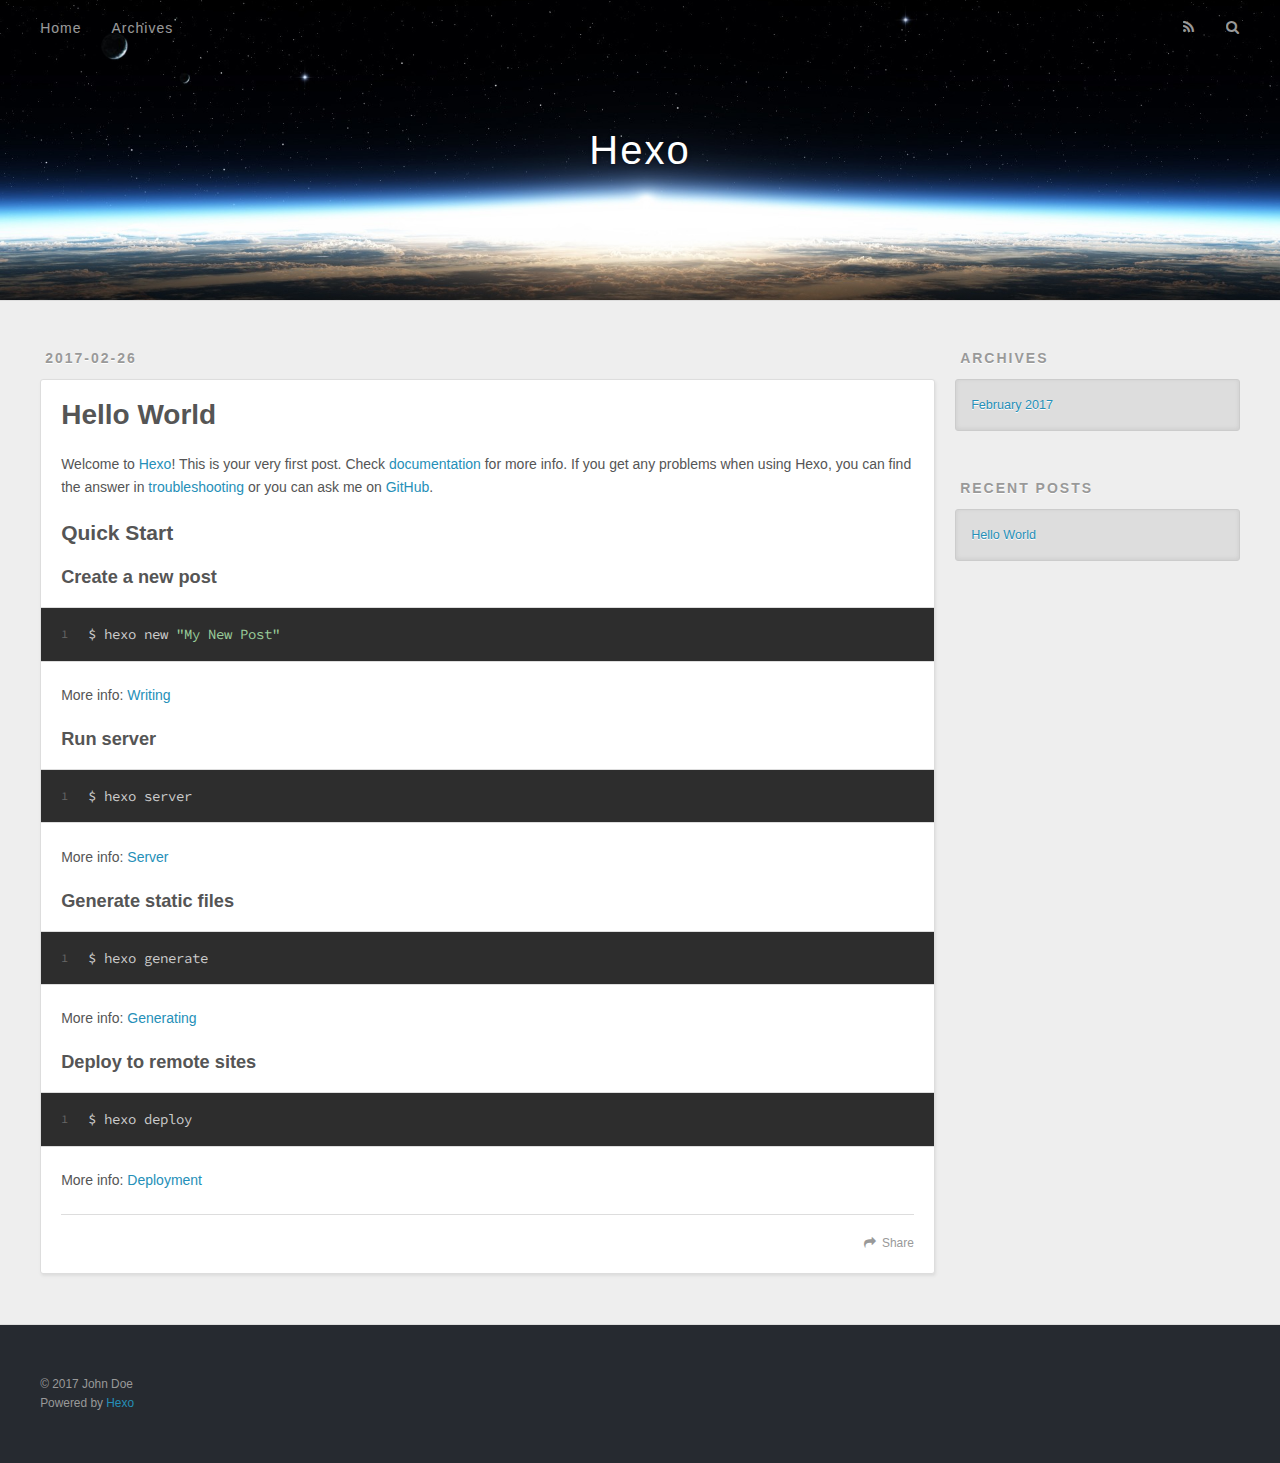
==== index.html @ 99e669b8 "Site updated: 2017-02-27 08:10:33" ====
<!DOCTYPE html>
<html>
<head>
  <meta charset="utf-8">
  
  <title>Hexo</title>
  <meta name="viewport" content="width=device-width, initial-scale=1, maximum-scale=1">
  <meta property="og:type" content="website">
<meta property="og:title" content="Hexo">
<meta property="og:url" content="http://yoursite.com/index.html">
<meta property="og:site_name" content="Hexo">
<meta name="twitter:card" content="summary">
<meta name="twitter:title" content="Hexo">
  
    <link rel="alternate" href="/atom.xml" title="Hexo" type="application/atom+xml">
  
  
    <link rel="icon" href="/favicon.png">
  
  
    <link href="//fonts.googleapis.com/css?family=Source+Code+Pro" rel="stylesheet" type="text/css">
  
  <link rel="stylesheet" href="/css/style.css">
  

</head>

<body>
  <div id="container">
    <div id="wrap">
      <header id="header">
  <div id="banner"></div>
  <div id="header-outer" class="outer">
    <div id="header-title" class="inner">
      <h1 id="logo-wrap">
        <a href="/" id="logo">Hexo</a>
      </h1>
      
    </div>
    <div id="header-inner" class="inner">
      <nav id="main-nav">
        <a id="main-nav-toggle" class="nav-icon"></a>
        
          <a class="main-nav-link" href="/">Home</a>
        
          <a class="main-nav-link" href="/archives">Archives</a>
        
      </nav>
      <nav id="sub-nav">
        
          <a id="nav-rss-link" class="nav-icon" href="/atom.xml" title="RSS Feed"></a>
        
        <a id="nav-search-btn" class="nav-icon" title="Search"></a>
      </nav>
      <div id="search-form-wrap">
        <form action="//google.com/search" method="get" accept-charset="UTF-8" class="search-form"><input type="search" name="q" results="0" class="search-form-input" placeholder="Search"><button type="submit" class="search-form-submit">&#xF002;</button><input type="hidden" name="sitesearch" value="http://yoursite.com"></form>
      </div>
    </div>
  </div>
</header>
      <div class="outer">
        <section id="main">
  
    <article id="post-hello-world" class="article article-type-post" itemscope itemprop="blogPost">
  <div class="article-meta">
    <a href="/2017/02/26/hello-world/" class="article-date">
  <time datetime="2017-02-26T02:33:19.554Z" itemprop="datePublished">2017-02-26</time>
</a>
    
  </div>
  <div class="article-inner">
    
    
      <header class="article-header">
        
  
    <h1 itemprop="name">
      <a class="article-title" href="/2017/02/26/hello-world/">Hello World</a>
    </h1>
  

      </header>
    
    <div class="article-entry" itemprop="articleBody">
      
        <p>Welcome to <a href="https://hexo.io/" target="_blank" rel="external">Hexo</a>! This is your very first post. Check <a href="https://hexo.io/docs/" target="_blank" rel="external">documentation</a> for more info. If you get any problems when using Hexo, you can find the answer in <a href="https://hexo.io/docs/troubleshooting.html" target="_blank" rel="external">troubleshooting</a> or you can ask me on <a href="https://github.com/hexojs/hexo/issues" target="_blank" rel="external">GitHub</a>.</p>
<h2 id="Quick-Start"><a href="#Quick-Start" class="headerlink" title="Quick Start"></a>Quick Start</h2><h3 id="Create-a-new-post"><a href="#Create-a-new-post" class="headerlink" title="Create a new post"></a>Create a new post</h3><figure class="highlight bash"><table><tr><td class="gutter"><pre><div class="line">1</div></pre></td><td class="code"><pre><div class="line">$ hexo new <span class="string">"My New Post"</span></div></pre></td></tr></table></figure>
<p>More info: <a href="https://hexo.io/docs/writing.html" target="_blank" rel="external">Writing</a></p>
<h3 id="Run-server"><a href="#Run-server" class="headerlink" title="Run server"></a>Run server</h3><figure class="highlight bash"><table><tr><td class="gutter"><pre><div class="line">1</div></pre></td><td class="code"><pre><div class="line">$ hexo server</div></pre></td></tr></table></figure>
<p>More info: <a href="https://hexo.io/docs/server.html" target="_blank" rel="external">Server</a></p>
<h3 id="Generate-static-files"><a href="#Generate-static-files" class="headerlink" title="Generate static files"></a>Generate static files</h3><figure class="highlight bash"><table><tr><td class="gutter"><pre><div class="line">1</div></pre></td><td class="code"><pre><div class="line">$ hexo generate</div></pre></td></tr></table></figure>
<p>More info: <a href="https://hexo.io/docs/generating.html" target="_blank" rel="external">Generating</a></p>
<h3 id="Deploy-to-remote-sites"><a href="#Deploy-to-remote-sites" class="headerlink" title="Deploy to remote sites"></a>Deploy to remote sites</h3><figure class="highlight bash"><table><tr><td class="gutter"><pre><div class="line">1</div></pre></td><td class="code"><pre><div class="line">$ hexo deploy</div></pre></td></tr></table></figure>
<p>More info: <a href="https://hexo.io/docs/deployment.html" target="_blank" rel="external">Deployment</a></p>

      
    </div>
    <footer class="article-footer">
      <a data-url="http://yoursite.com/2017/02/26/hello-world/" data-id="ciznclncv00005ctfa0x49kzr" class="article-share-link">Share</a>
      
      
    </footer>
  </div>
  
</article>


  

</section>
        
          <aside id="sidebar">
  
    

  
    

  
    
  
    
  <div class="widget-wrap">
    <h3 class="widget-title">Archives</h3>
    <div class="widget">
      <ul class="archive-list"><li class="archive-list-item"><a class="archive-list-link" href="/archives/2017/02/">February 2017</a></li></ul>
    </div>
  </div>


  
    
  <div class="widget-wrap">
    <h3 class="widget-title">Recent Posts</h3>
    <div class="widget">
      <ul>
        
          <li>
            <a href="/2017/02/26/hello-world/">Hello World</a>
          </li>
        
      </ul>
    </div>
  </div>

  
</aside>
        
      </div>
      <footer id="footer">
  
  <div class="outer">
    <div id="footer-info" class="inner">
      &copy; 2017 John Doe<br>
      Powered by <a href="http://hexo.io/" target="_blank">Hexo</a>
    </div>
  </div>
</footer>
    </div>
    <nav id="mobile-nav">
  
    <a href="/" class="mobile-nav-link">Home</a>
  
    <a href="/archives" class="mobile-nav-link">Archives</a>
  
</nav>
    

<script src="//ajax.googleapis.com/ajax/libs/jquery/2.0.3/jquery.min.js"></script>


  <link rel="stylesheet" href="/fancybox/jquery.fancybox.css">
  <script src="/fancybox/jquery.fancybox.pack.js"></script>


<script src="/js/script.js"></script>

  </div>
</body>
</html>
---- css/style.css ----
body {
  width: 100%;
}
body:before,
body:after {
  content: "";
  display: table;
}
body:after {
  clear: both;
}
html,
body,
div,
span,
applet,
object,
iframe,
h1,
h2,
h3,
h4,
h5,
h6,
p,
blockquote,
pre,
a,
abbr,
acronym,
address,
big,
cite,
code,
del,
dfn,
em,
img,
ins,
kbd,
q,
s,
samp,
small,
strike,
strong,
sub,
sup,
tt,
var,
dl,
dt,
dd,
ol,
ul,
li,
fieldset,
form,
label,
legend,
table,
caption,
tbody,
tfoot,
thead,
tr,
th,
td {
  margin: 0;
  padding: 0;
  border: 0;
  outline: 0;
  font-weight: inherit;
  font-style: inherit;
  font-family: inherit;
  font-size: 100%;
  vertical-align: baseline;
}
body {
  line-height: 1;
  color: #000;
  background: #fff;
}
ol,
ul {
  list-style: none;
}
table {
  border-collapse: separate;
  border-spacing: 0;
  vertical-align: middle;
}
caption,
th,
td {
  text-align: left;
  font-weight: normal;
  vertical-align: middle;
}
a img {
  border: none;
}
input,
button {
  margin: 0;
  padding: 0;
}
input::-moz-focus-inner,
button::-moz-focus-inner {
  border: 0;
  padding: 0;
}
@font-face {
  font-family: FontAwesome;
  font-style: normal;
  font-weight: normal;
  src: url("fonts/fontawesome-webfont.eot?v=#4.0.3");
  src: url("fonts/fontawesome-webfont.eot?#iefix&v=#4.0.3") format("embedded-opentype"), url("fonts/fontawesome-webfont.woff?v=#4.0.3") format("woff"), url("fonts/fontawesome-webfont.ttf?v=#4.0.3") format("truetype"), url("fonts/fontawesome-webfont.svg#fontawesomeregular?v=#4.0.3") format("svg");
}
html,
body,
#container {
  height: 100%;
}
body {
  background: #eee;
  font: 14px "Helvetica Neue", Helvetica, Arial, sans-serif;
  -webkit-text-size-adjust: 100%;
}
.outer {
  max-width: 1220px;
  margin: 0 auto;
  padding: 0 20px;
}
.outer:before,
.outer:after {
  content: "";
  display: table;
}
.outer:after {
  clear: both;
}
.inner {
  display: inline;
  float: left;
  width: 98.33333333333333%;
  margin: 0 0.833333333333333%;
}
.left,
.alignleft {
  float: left;
}
.right,
.alignright {
  float: right;
}
.clear {
  clear: both;
}
#container {
  position: relative;
}
.mobile-nav-on {
  overflow: hidden;
}
#wrap {
  height: 100%;
  width: 100%;
  position: absolute;
  top: 0;
  left: 0;
  -webkit-transition: 0.2s ease-out;
  -moz-transition: 0.2s ease-out;
  -ms-transition: 0.2s ease-out;
  transition: 0.2s ease-out;
  z-index: 1;
  background: #eee;
}
.mobile-nav-on #wrap {
  left: 280px;
}
@media screen and (min-width: 768px) {
  #main {
    display: inline;
    float: left;
    width: 73.33333333333333%;
    margin: 0 0.833333333333333%;
  }
}
.article-date,
.article-category-link,
.archive-year,
.widget-title {
  text-decoration: none;
  text-transform: uppercase;
  letter-spacing: 2px;
  color: #999;
  margin-bottom: 1em;
  margin-left: 5px;
  line-height: 1em;
  text-shadow: 0 1px #fff;
  font-weight: bold;
}
.article-inner,
.archive-article-inner {
  background: #fff;
  -webkit-box-shadow: 1px 2px 3px #ddd;
  box-shadow: 1px 2px 3px #ddd;
  border: 1px solid #ddd;
  border-radius: 3px;
}
.article-entry h1,
.widget h1 {
  font-size: 2em;
}
.article-entry h2,
.widget h2 {
  font-size: 1.5em;
}
.article-entry h3,
.widget h3 {
  font-size: 1.3em;
}
.article-entry h4,
.widget h4 {
  font-size: 1.2em;
}
.article-entry h5,
.widget h5 {
  font-size: 1em;
}
.article-entry h6,
.widget h6 {
  font-size: 1em;
  color: #999;
}
.article-entry hr,
.widget hr {
  border: 1px dashed #ddd;
}
.article-entry strong,
.widget strong {
  font-weight: bold;
}
.article-entry em,
.widget em,
.article-entry cite,
.widget cite {
  font-style: italic;
}
.article-entry sup,
.widget sup,
.article-entry sub,
.widget sub {
  font-size: 0.75em;
  line-height: 0;
  position: relative;
  vertical-align: baseline;
}
.article-entry sup,
.widget sup {
  top: -0.5em;
}
.article-entry sub,
.widget sub {
  bottom: -0.2em;
}
.article-entry small,
.widget small {
  font-size: 0.85em;
}
.article-entry acronym,
.widget acronym,
.article-entry abbr,
.widget abbr {
  border-bottom: 1px dotted;
}
.article-entry ul,
.widget ul,
.article-entry ol,
.widget ol,
.article-entry dl,
.widget dl {
  margin: 0 20px;
  line-height: 1.6em;
}
.article-entry ul ul,
.widget ul ul,
.article-entry ol ul,
.widget ol ul,
.article-entry ul ol,
.widget ul ol,
.article-entry ol ol,
.widget ol ol {
  margin-top: 0;
  margin-bottom: 0;
}
.article-entry ul,
.widget ul {
  list-style: disc;
}
.article-entry ol,
.widget ol {
  list-style: decimal;
}
.article-entry dt,
.widget dt {
  font-weight: bold;
}
#header {
  height: 300px;
  position: relative;
  border-bottom: 1px solid #ddd;
}
#header:before,
#header:after {
  content: "";
  position: absolute;
  left: 0;
  right: 0;
  height: 40px;
}
#header:before {
  top: 0;
  background: -webkit-linear-gradient(rgba(0,0,0,0.2), transparent);
  background: -moz-linear-gradient(rgba(0,0,0,0.2), transparent);
  background: -ms-linear-gradient(rgba(0,0,0,0.2), transparent);
  background: linear-gradient(rgba(0,0,0,0.2), transparent);
}
#header:after {
  bottom: 0;
  background: -webkit-linear-gradient(transparent, rgba(0,0,0,0.2));
  background: -moz-linear-gradient(transparent, rgba(0,0,0,0.2));
  background: -ms-linear-gradient(transparent, rgba(0,0,0,0.2));
  background: linear-gradient(transparent, rgba(0,0,0,0.2));
}
#header-outer {
  height: 100%;
  position: relative;
}
#header-inner {
  position: relative;
  overflow: hidden;
}
#banner {
  position: absolute;
  top: 0;
  left: 0;
  width: 100%;
  height: 100%;
  background: url("images/banner.jpg") center #000;
  -webkit-background-size: cover;
  -moz-background-size: cover;
  background-size: cover;
  z-index: -1;
}
#header-title {
  text-align: center;
  height: 40px;
  position: absolute;
  top: 50%;
  left: 0;
  margin-top: -20px;
}
#logo,
#subtitle {
  text-decoration: none;
  color: #fff;
  font-weight: 300;
  text-shadow: 0 1px 4px rgba(0,0,0,0.3);
}
#logo {
  font-size: 40px;
  line-height: 40px;
  letter-spacing: 2px;
}
#subtitle {
  font-size: 16px;
  line-height: 16px;
  letter-spacing: 1px;
}
#subtitle-wrap {
  margin-top: 16px;
}
#main-nav {
  float: left;
  margin-left: -15px;
}
.nav-icon,
.main-nav-link {
  float: left;
  color: #fff;
  opacity: 0.6;
  text-decoration: none;
  text-shadow: 0 1px rgba(0,0,0,0.2);
  -webkit-transition: opacity 0.2s;
  -moz-transition: opacity 0.2s;
  -ms-transition: opacity 0.2s;
  transition: opacity 0.2s;
  display: block;
  padding: 20px 15px;
}
.nav-icon:hover,
.main-nav-link:hover {
  opacity: 1;
}
.nav-icon {
  font-family: FontAwesome;
  text-align: center;
  font-size: 14px;
  width: 14px;
  height: 14px;
  padding: 20px 15px;
  position: relative;
  cursor: pointer;
}
.main-nav-link {
  font-weight: 300;
  letter-spacing: 1px;
}
@media screen and (max-width: 479px) {
  .main-nav-link {
    display: none;
  }
}
#main-nav-toggle {
  display: none;
}
#main-nav-toggle:before {
  content: "\f0c9";
}
@media screen and (max-width: 479px) {
  #main-nav-toggle {
    display: block;
  }
}
#sub-nav {
  float: right;
  margin-right: -15px;
}
#nav-rss-link:before {
  content: "\f09e";
}
#nav-search-btn:before {
  content: "\f002";
}
#search-form-wrap {
  position: absolute;
  top: 15px;
  width: 150px;
  height: 30px;
  right: -150px;
  opacity: 0;
  -webkit-transition: 0.2s ease-out;
  -moz-transition: 0.2s ease-out;
  -ms-transition: 0.2s ease-out;
  transition: 0.2s ease-out;
}
#search-form-wrap.on {
  opacity: 1;
  right: 0;
}
@media screen and (max-width: 479px) {
  #search-form-wrap {
    width: 100%;
    right: -100%;
  }
}
.search-form {
  position: absolute;
  top: 0;
  left: 0;
  right: 0;
  background: #fff;
  padding: 5px 15px;
  border-radius: 15px;
  -webkit-box-shadow: 0 0 10px rgba(0,0,0,0.3);
  box-shadow: 0 0 10px rgba(0,0,0,0.3);
}
.search-form-input {
  border: none;
  background: none;
  color: #555;
  width: 100%;
  font: 13px "Helvetica Neue", Helvetica, Arial, sans-serif;
  outline: none;
}
.search-form-input::-webkit-search-results-decoration,
.search-form-input::-webkit-search-cancel-button {
  -webkit-appearance: none;
}
.search-form-submit {
  position: absolute;
  top: 50%;
  right: 10px;
  margin-top: -7px;
  font: 13px FontAwesome;
  border: none;
  background: none;
  color: #bbb;
  cursor: pointer;
}
.search-form-submit:hover,
.search-form-submit:focus {
  color: #777;
}
.article {
  margin: 50px 0;
}
.article-inner {
  overflow: hidden;
}
.article-meta:before,
.article-meta:after {
  content: "";
  display: table;
}
.article-meta:after {
  clear: both;
}
.article-date {
  float: left;
}
.article-category {
  float: left;
  line-height: 1em;
  color: #ccc;
  text-shadow: 0 1px #fff;
  margin-left: 8px;
}
.article-category:before {
  content: "\2022";
}
.article-category-link {
  margin: 0 12px 1em;
}
.article-header {
  padding: 20px 20px 0;
}
.article-title {
  text-decoration: none;
  font-size: 2em;
  font-weight: bold;
  color: #555;
  line-height: 1.1em;
  -webkit-transition: color 0.2s;
  -moz-transition: color 0.2s;
  -ms-transition: color 0.2s;
  transition: color 0.2s;
}
a.article-title:hover {
  color: #258fb8;
}
.article-entry {
  color: #555;
  padding: 0 20px;
}
.article-entry:before,
.article-entry:after {
  content: "";
  display: table;
}
.article-entry:after {
  clear: both;
}
.article-entry p,
.article-entry table {
  line-height: 1.6em;
  margin: 1.6em 0;
}
.article-entry h1,
.article-entry h2,
.article-entry h3,
.article-entry h4,
.article-entry h5,
.article-entry h6 {
  font-weight: bold;
}
.article-entry h1,
.article-entry h2,
.article-entry h3,
.article-entry h4,
.article-entry h5,
.article-entry h6 {
  line-height: 1.1em;
  margin: 1.1em 0;
}
.article-entry a {
  color: #258fb8;
  text-decoration: none;
}
.article-entry a:hover {
  text-decoration: underline;
}
.article-entry ul,
.article-entry ol,
.article-entry dl {
  margin-top: 1.6em;
  margin-bottom: 1.6em;
}
.article-entry img,
.article-entry video {
  max-width: 100%;
  height: auto;
  display: block;
  margin: auto;
}
.article-entry iframe {
  border: none;
}
.article-entry table {
  width: 100%;
  border-collapse: collapse;
  border-spacing: 0;
}
.article-entry th {
  font-weight: bold;
  border-bottom: 3px solid #ddd;
  padding-bottom: 0.5em;
}
.article-entry td {
  border-bottom: 1px solid #ddd;
  padding: 10px 0;
}
.article-entry blockquote {
  font-family: Georgia, "Times New Roman", serif;
  font-size: 1.4em;
  margin: 1.6em 20px;
  text-align: center;
}
.article-entry blockquote footer {
  font-size: 14px;
  margin: 1.6em 0;
  font-family: "Helvetica Neue", Helvetica, Arial, sans-serif;
}
.article-entry blockquote footer cite:before {
  content: "—";
  padding: 0 0.5em;
}
.article-entry .pullquote {
  text-align: left;
  width: 45%;
  margin: 0;
}
.article-entry .pullquote.left {
  margin-left: 0.5em;
  margin-right: 1em;
}
.article-entry .pullquote.right {
  margin-right: 0.5em;
  margin-left: 1em;
}
.article-entry .caption {
  color: #999;
  display: block;
  font-size: 0.9em;
  margin-top: 0.5em;
  position: relative;
  text-align: center;
}
.article-entry .video-container {
  position: relative;
  padding-top: 56.25%;
  height: 0;
  overflow: hidden;
}
.article-entry .video-container iframe,
.article-entry .video-container object,
.article-entry .video-container embed {
  position: absolute;
  top: 0;
  left: 0;
  width: 100%;
  height: 100%;
  margin-top: 0;
}
.article-more-link a {
  display: inline-block;
  line-height: 1em;
  padding: 6px 15px;
  border-radius: 15px;
  background: #eee;
  color: #999;
  text-shadow: 0 1px #fff;
  text-decoration: none;
}
.article-more-link a:hover {
  background: #258fb8;
  color: #fff;
  text-decoration: none;
  text-shadow: 0 1px #1e7293;
}
.article-footer {
  font-size: 0.85em;
  line-height: 1.6em;
  border-top: 1px solid #ddd;
  padding-top: 1.6em;
  margin: 0 20px 20px;
}
.article-footer:before,
.article-footer:after {
  content: "";
  display: table;
}
.article-footer:after {
  clear: both;
}
.article-footer a {
  color: #999;
  text-decoration: none;
}
.article-footer a:hover {
  color: #555;
}
.article-tag-list-item {
  float: left;
  margin-right: 10px;
}
.article-tag-list-link:before {
  content: "#";
}
.article-comment-link {
  float: right;
}
.article-comment-link:before {
  content: "\f075";
  font-family: FontAwesome;
  padding-right: 8px;
}
.article-share-link {
  cursor: pointer;
  float: right;
  margin-left: 20px;
}
.article-share-link:before {
  content: "\f064";
  font-family: FontAwesome;
  padding-right: 6px;
}
#article-nav {
  position: relative;
}
#article-nav:before,
#article-nav:after {
  content: "";
  display: table;
}
#article-nav:after {
  clear: both;
}
@media screen and (min-width: 768px) {
  #article-nav {
    margin: 50px 0;
  }
  #article-nav:before {
    width: 8px;
    height: 8px;
    position: absolute;
    top: 50%;
    left: 50%;
    margin-top: -4px;
    margin-left: -4px;
    content: "";
    border-radius: 50%;
    background: #ddd;
    -webkit-box-shadow: 0 1px 2px #fff;
    box-shadow: 0 1px 2px #fff;
  }
}
.article-nav-link-wrap {
  text-decoration: none;
  text-shadow: 0 1px #fff;
  color: #999;
  -webkit-box-sizing: border-box;
  -moz-box-sizing: border-box;
  box-sizing: border-box;
  margin-top: 50px;
  text-align: center;
  display: block;
}
.article-nav-link-wrap:hover {
  color: #555;
}
@media screen and (min-width: 768px) {
  .article-nav-link-wrap {
    width: 50%;
    margin-top: 0;
  }
}
@media screen and (min-width: 768px) {
  #article-nav-newer {
    float: left;
    text-align: right;
    padding-right: 20px;
  }
}
@media screen and (min-width: 768px) {
  #article-nav-older {
    float: right;
    text-align: left;
    padding-left: 20px;
  }
}
.article-nav-caption {
  text-transform: uppercase;
  letter-spacing: 2px;
  color: #ddd;
  line-height: 1em;
  font-weight: bold;
}
#article-nav-newer .article-nav-caption {
  margin-right: -2px;
}
.article-nav-title {
  font-size: 0.85em;
  line-height: 1.6em;
  margin-top: 0.5em;
}
.article-share-box {
  position: absolute;
  display: none;
  background: #fff;
  -webkit-box-shadow: 1px 2px 10px rgba(0,0,0,0.2);
  box-shadow: 1px 2px 10px rgba(0,0,0,0.2);
  border-radius: 3px;
  margin-left: -145px;
  overflow: hidden;
  z-index: 1;
}
.article-share-box.on {
  display: block;
}
.article-share-input {
  width: 100%;
  background: none;
  -webkit-box-sizing: border-box;
  -moz-box-sizing: border-box;
  box-sizing: border-box;
  font: 14px "Helvetica Neue", Helvetica, Arial, sans-serif;
  padding: 0 15px;
  color: #555;
  outline: none;
  border: 1px solid #ddd;
  border-radius: 3px 3px 0 0;
  height: 36px;
  line-height: 36px;
}
.article-share-links {
  background: #eee;
}
.article-share-links:before,
.article-share-links:after {
  content: "";
  display: table;
}
.article-share-links:after {
  clear: both;
}
.article-share-twitter,
.article-share-facebook,
.article-share-pinterest,
.article-share-google {
  width: 50px;
  height: 36px;
  display: block;
  float: left;
  position: relative;
  color: #999;
  text-shadow: 0 1px #fff;
}
.article-share-twitter:before,
.article-share-facebook:before,
.article-share-pinterest:before,
.article-share-google:before {
  font-size: 20px;
  font-family: FontAwesome;
  width: 20px;
  height: 20px;
  position: absolute;
  top: 50%;
  left: 50%;
  margin-top: -10px;
  margin-left: -10px;
  text-align: center;
}
.article-share-twitter:hover,
.article-share-facebook:hover,
.article-share-pinterest:hover,
.article-share-google:hover {
  color: #fff;
}
.article-share-twitter:before {
  content: "\f099";
}
.article-share-twitter:hover {
  background: #00aced;
  text-shadow: 0 1px #008abe;
}
.article-share-facebook:before {
  content: "\f09a";
}
.article-share-facebook:hover {
  background: #3b5998;
  text-shadow: 0 1px #2f477a;
}
.article-share-pinterest:before {
  content: "\f0d2";
}
.article-share-pinterest:hover {
  background: #cb2027;
  text-shadow: 0 1px #a21a1f;
}
.article-share-google:before {
  content: "\f0d5";
}
.article-share-google:hover {
  background: #dd4b39;
  text-shadow: 0 1px #be3221;
}
.article-gallery {
  background: #000;
  position: relative;
}
.article-gallery-photos {
  position: relative;
  overflow: hidden;
}
.article-gallery-img {
  display: none;
  max-width: 100%;
}
.article-gallery-img:first-child {
  display: block;
}
.article-gallery-img.loaded {
  position: absolute;
  display: block;
}
.article-gallery-img img {
  display: block;
  max-width: 100%;
  margin: 0 auto;
}
#comments {
  background: #fff;
  -webkit-box-shadow: 1px 2px 3px #ddd;
  box-shadow: 1px 2px 3px #ddd;
  padding: 20px;
  border: 1px solid #ddd;
  border-radius: 3px;
  margin: 50px 0;
}
#comments a {
  color: #258fb8;
}
.archives-wrap {
  margin: 50px 0;
}
.archives:before,
.archives:after {
  content: "";
  display: table;
}
.archives:after {
  clear: both;
}
.archive-year-wrap {
  margin-bottom: 1em;
}
.archives {
  -webkit-column-gap: 10px;
  -moz-column-gap: 10px;
  column-gap: 10px;
}
@media screen and (min-width: 480px) and (max-width: 767px) {
  .archives {
    -webkit-column-count: 2;
    -moz-column-count: 2;
    column-count: 2;
  }
}
@media screen and (min-width: 768px) {
  .archives {
    -webkit-column-count: 3;
    -moz-column-count: 3;
    column-count: 3;
  }
}
.archive-article {
  -webkit-column-break-inside: avoid;
  page-break-inside: avoid;
  overflow: hidden;
  break-inside: avoid-column;
}
.archive-article-inner {
  padding: 10px;
  margin-bottom: 15px;
}
.archive-article-title {
  text-decoration: none;
  font-weight: bold;
  color: #555;
  -webkit-transition: color 0.2s;
  -moz-transition: color 0.2s;
  -ms-transition: color 0.2s;
  transition: color 0.2s;
  line-height: 1.6em;
}
.archive-article-title:hover {
  color: #258fb8;
}
.archive-article-footer {
  margin-top: 1em;
}
.archive-article-date {
  color: #999;
  text-decoration: none;
  font-size: 0.85em;
  line-height: 1em;
  margin-bottom: 0.5em;
  display: block;
}
#page-nav {
  margin: 50px auto;
  background: #fff;
  -webkit-box-shadow: 1px 2px 3px #ddd;
  box-shadow: 1px 2px 3px #ddd;
  border: 1px solid #ddd;
  border-radius: 3px;
  text-align: center;
  color: #999;
  overflow: hidden;
}
#page-nav:before,
#page-nav:after {
  content: "";
  display: table;
}
#page-nav:after {
  clear: both;
}
#page-nav a,
#page-nav span {
  padding: 10px 20px;
  line-height: 1;
  height: 2ex;
}
#page-nav a {
  color: #999;
  text-decoration: none;
}
#page-nav a:hover {
  background: #999;
  color: #fff;
}
#page-nav .prev {
  float: left;
}
#page-nav .next {
  float: right;
}
#page-nav .page-number {
  display: inline-block;
}
@media screen and (max-width: 479px) {
  #page-nav .page-number {
    display: none;
  }
}
#page-nav .current {
  color: #555;
  font-weight: bold;
}
#page-nav .space {
  color: #ddd;
}
#footer {
  background: #262a30;
  padding: 50px 0;
  border-top: 1px solid #ddd;
  color: #999;
}
#footer a {
  color: #258fb8;
  text-decoration: none;
}
#footer a:hover {
  text-decoration: underline;
}
#footer-info {
  line-height: 1.6em;
  font-size: 0.85em;
}
.article-entry pre,
.article-entry .highlight {
  background: #2d2d2d;
  margin: 0 -20px;
  padding: 15px 20px;
  border-style: solid;
  border-color: #ddd;
  border-width: 1px 0;
  overflow: auto;
  color: #ccc;
  line-height: 22.400000000000002px;
}
.article-entry .highlight .gutter pre,
.article-entry .gist .gist-file .gist-data .line-numbers {
  color: #666;
  font-size: 0.85em;
}
.article-entry pre,
.article-entry code {
  font-family: "Source Code Pro", Consolas, Monaco, Menlo, Consolas, monospace;
}
.article-entry code {
  background: #eee;
  text-shadow: 0 1px #fff;
  padding: 0 0.3em;
}
.article-entry pre code {
  background: none;
  text-shadow: none;
  padding: 0;
}
.article-entry .highlight pre {
  border: none;
  margin: 0;
  padding: 0;
}
.article-entry .highlight table {
  margin: 0;
  width: auto;
}
.article-entry .highlight td {
  border: none;
  padding: 0;
}
.article-entry .highlight figcaption {
  font-size: 0.85em;
  color: #999;
  line-height: 1em;
  margin-bottom: 1em;
}
.article-entry .highlight figcaption:before,
.article-entry .highlight figcaption:after {
  content: "";
  display: table;
}
.article-entry .highlight figcaption:after {
  clear: both;
}
.article-entry .highlight figcaption a {
  float: right;
}
.article-entry .highlight .gutter pre {
  text-align: right;
  padding-right: 20px;
}
.article-entry .highlight .line {
  height: 22.400000000000002px;
}
.article-entry .highlight .line.marked {
  background: #515151;
}
.article-entry .gist {
  margin: 0 -20px;
  border-style: solid;
  border-color: #ddd;
  border-width: 1px 0;
  background: #2d2d2d;
  padding: 15px 20px 15px 0;
}
.article-entry .gist .gist-file {
  border: none;
  font-family: "Source Code Pro", Consolas, Monaco, Menlo, Consolas, monospace;
  margin: 0;
}
.article-entry .gist .gist-file .gist-data {
  background: none;
  border: none;
}
.article-entry .gist .gist-file .gist-data .line-numbers {
  background: none;
  border: none;
  padding: 0 20px 0 0;
}
.article-entry .gist .gist-file .gist-data .line-data {
  padding: 0 !important;
}
.article-entry .gist .gist-file .highlight {
  margin: 0;
  padding: 0;
  border: none;
}
.article-entry .gist .gist-file .gist-meta {
  background: #2d2d2d;
  color: #999;
  font: 0.85em "Helvetica Neue", Helvetica, Arial, sans-serif;
  text-shadow: 0 0;
  padding: 0;
  margin-top: 1em;
  margin-left: 20px;
}
.article-entry .gist .gist-file .gist-meta a {
  color: #258fb8;
  font-weight: normal;
}
.article-entry .gist .gist-file .gist-meta a:hover {
  text-decoration: underline;
}
pre .comment,
pre .title {
  color: #999;
}
pre .variable,
pre .attribute,
pre .tag,
pre .regexp,
pre .ruby .constant,
pre .xml .tag .title,
pre .xml .pi,
pre .xml .doctype,
pre .html .doctype,
pre .css .id,
pre .css .class,
pre .css .pseudo {
  color: #f2777a;
}
pre .number,
pre .preprocessor,
pre .built_in,
pre .literal,
pre .params,
pre .constant {
  color: #f99157;
}
pre .class,
pre .ruby .class .title,
pre .css .rules .attribute {
  color: #9c9;
}
pre .string,
pre .value,
pre .inheritance,
pre .header,
pre .ruby .symbol,
pre .xml .cdata {
  color: #9c9;
}
pre .css .hexcolor {
  color: #6cc;
}
pre .function,
pre .python .decorator,
pre .python .title,
pre .ruby .function .title,
pre .ruby .title .keyword,
pre .perl .sub,
pre .javascript .title,
pre .coffeescript .title {
  color: #69c;
}
pre .keyword,
pre .javascript .function {
  color: #c9c;
}
@media screen and (max-width: 479px) {
  #mobile-nav {
    position: absolute;
    top: 0;
    left: 0;
    width: 280px;
    height: 100%;
    background: #191919;
    border-right: 1px solid #fff;
  }
}
@media screen and (max-width: 479px) {
  .mobile-nav-link {
    display: block;
    color: #999;
    text-decoration: none;
    padding: 15px 20px;
    font-weight: bold;
  }
  .mobile-nav-link:hover {
    color: #fff;
  }
}
@media screen and (min-width: 768px) {
  #sidebar {
    display: inline;
    float: left;
    width: 23.333333333333332%;
    margin: 0 0.833333333333333%;
  }
}
.widget-wrap {
  margin: 50px 0;
}
.widget {
  color: #777;
  text-shadow: 0 1px #fff;
  background: #ddd;
  -webkit-box-shadow: 0 -1px 4px #ccc inset;
  box-shadow: 0 -1px 4px #ccc inset;
  border: 1px solid #ccc;
  padding: 15px;
  border-radius: 3px;
}
.widget a {
  color: #258fb8;
  text-decoration: none;
}
.widget a:hover {
  text-decoration: underline;
}
.widget ul ul,
.widget ol ul,
.widget dl ul,
.widget ul ol,
.widget ol ol,
.widget dl ol,
.widget ul dl,
.widget ol dl,
.widget dl dl {
  margin-left: 15px;
  list-style: disc;
}
.widget {
  line-height: 1.6em;
  word-wrap: break-word;
  font-size: 0.9em;
}
.widget ul,
.widget ol {
  list-style: none;
  margin: 0;
}
.widget ul ul,
.widget ol ul,
.widget ul ol,
.widget ol ol {
  margin: 0 20px;
}
.widget ul ul,
.widget ol ul {
  list-style: disc;
}
.widget ul ol,
.widget ol ol {
  list-style: decimal;
}
.category-list-count,
.tag-list-count,
.archive-list-count {
  padding-left: 5px;
  color: #999;
  font-size: 0.85em;
}
.category-list-count:before,
.tag-list-count:before,
.archive-list-count:before {
  content: "(";
}
.category-list-count:after,
.tag-list-count:after,
.archive-list-count:after {
  content: ")";
}
.tagcloud a {
  margin-right: 5px;
  display: inline-block;
}
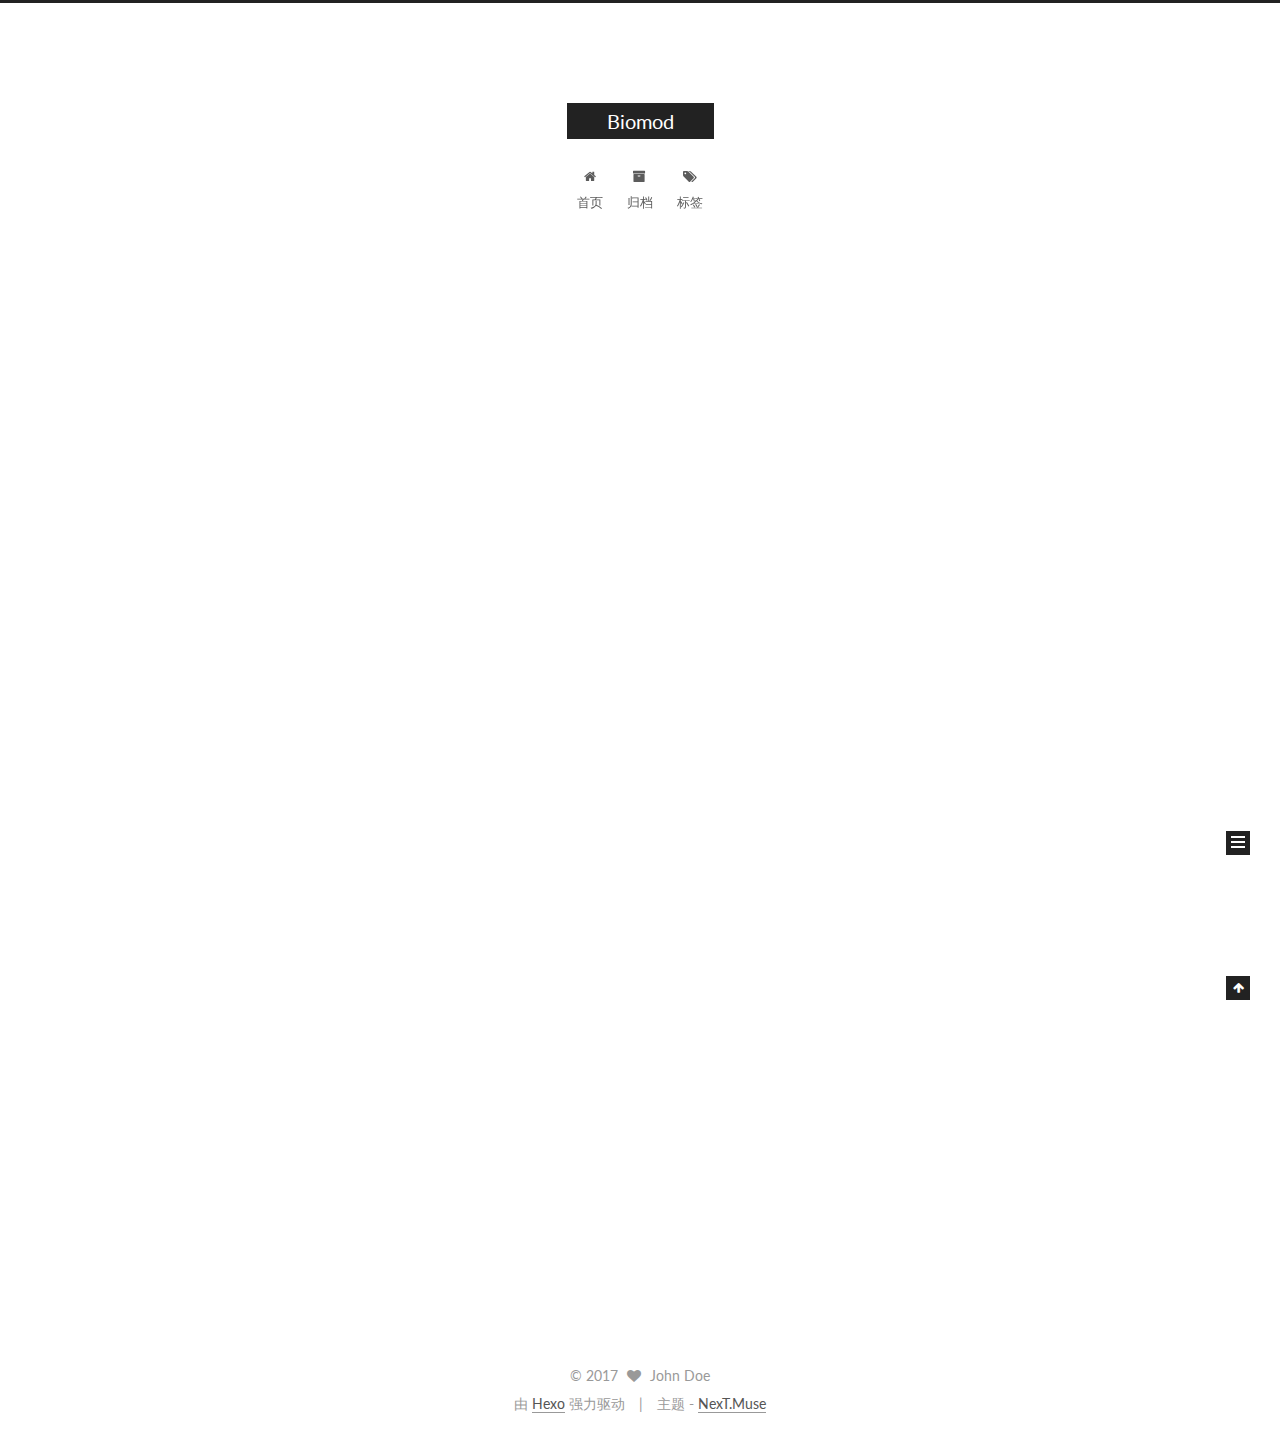
==== commit 707601d3: "Site updated: 2017-02-27 10:04:34" ====
--- a/index.html
+++ b/index.html
@@ -1,89 +1,330 @@
-<!DOCTYPE html>
-<html>
+<!doctype html>
+
+
+
+  
+
+
+<html class="theme-next muse use-motion" lang="zh-Hans">
 <head>
-  <meta charset="utf-8">
-  
-  <title>Hexo</title>
-  <meta name="viewport" content="width=device-width, initial-scale=1, maximum-scale=1">
-  <meta property="og:type" content="website">
-<meta property="og:title" content="Hexo">
+  <meta charset="UTF-8"/>
+<meta http-equiv="X-UA-Compatible" content="IE=edge" />
+<meta name="viewport" content="width=device-width, initial-scale=1, maximum-scale=1"/>
+
+
+
+<meta http-equiv="Cache-Control" content="no-transform" />
+<meta http-equiv="Cache-Control" content="no-siteapp" />
+
+
+
+
+
+
+
+
+
+
+
+
+
+
+
+  
+  
+  <link href="/lib/fancybox/source/jquery.fancybox.css?v=2.1.5" rel="stylesheet" type="text/css" />
+
+
+
+
+  
+  
+  
+  
+
+  
+    
+    
+  
+
+  
+
+  
+
+  
+
+  
+
+  
+    
+    
+    <link href="//fonts.googleapis.com/css?family=Lato:300,300italic,400,400italic,700,700italic&subset=latin,latin-ext" rel="stylesheet" type="text/css">
+  
+
+
+
+
+
+
+<link href="/lib/font-awesome/css/font-awesome.min.css?v=4.6.2" rel="stylesheet" type="text/css" />
+
+<link href="/css/main.css?v=5.1.0" rel="stylesheet" type="text/css" />
+
+
+  <meta name="keywords" content="Hexo, NexT" />
+
+
+
+
+
+
+
+
+  <link rel="shortcut icon" type="image/x-icon" href="/favicon.ico?v=5.1.0" />
+
+
+
+
+
+
+<meta property="og:type" content="website">
+<meta property="og:title" content="Biomod">
 <meta property="og:url" content="http://yoursite.com/index.html">
-<meta property="og:site_name" content="Hexo">
+<meta property="og:site_name" content="Biomod">
 <meta name="twitter:card" content="summary">
-<meta name="twitter:title" content="Hexo">
-  
-    <link rel="alternate" href="/atom.xml" title="Hexo" type="application/atom+xml">
-  
-  
-    <link rel="icon" href="/favicon.png">
-  
-  
-    <link href="//fonts.googleapis.com/css?family=Source+Code+Pro" rel="stylesheet" type="text/css">
-  
-  <link rel="stylesheet" href="/css/style.css">
-  
-
+<meta name="twitter:title" content="Biomod">
+
+
+
+<script type="text/javascript" id="hexo.configurations">
+  var NexT = window.NexT || {};
+  var CONFIG = {
+    root: '/',
+    scheme: 'Muse',
+    sidebar: {"position":"left","display":"post","offset":12,"offset_float":0,"b2t":false,"scrollpercent":false},
+    fancybox: true,
+    motion: true,
+    duoshuo: {
+      userId: '0',
+      author: '博主'
+    },
+    algolia: {
+      applicationID: '',
+      apiKey: '',
+      indexName: '',
+      hits: {"per_page":10},
+      labels: {"input_placeholder":"Search for Posts","hits_empty":"We didn't find any results for the search: ${query}","hits_stats":"${hits} results found in ${time} ms"}
+    }
+  };
+</script>
+
+
+
+  <link rel="canonical" href="http://yoursite.com/"/>
+
+
+
+
+
+  <title> Biomod </title>
 </head>
 
-<body>
-  <div id="container">
-    <div id="wrap">
-      <header id="header">
-  <div id="banner"></div>
-  <div id="header-outer" class="outer">
-    <div id="header-title" class="inner">
-      <h1 id="logo-wrap">
-        <a href="/" id="logo">Hexo</a>
-      </h1>
-      
+<body itemscope itemtype="http://schema.org/WebPage" lang="zh-Hans">
+
+  
+
+
+
+
+
+
+
+
+
+
+
+
+
+
+  
+  
+    
+  
+
+  <div class="container one-collumn sidebar-position-left 
+   page-home 
+ ">
+    <div class="headband"></div>
+
+    <header id="header" class="header" itemscope itemtype="http://schema.org/WPHeader">
+      <div class="header-inner"><div class="site-brand-wrapper">
+  <div class="site-meta ">
+    
+
+    <div class="custom-logo-site-title">
+      <a href="/"  class="brand" rel="start">
+        <span class="logo-line-before"><i></i></span>
+        <span class="site-title">Biomod</span>
+        <span class="logo-line-after"><i></i></span>
+      </a>
     </div>
-    <div id="header-inner" class="inner">
-      <nav id="main-nav">
-        <a id="main-nav-toggle" class="nav-icon"></a>
-        
-          <a class="main-nav-link" href="/">Home</a>
-        
-          <a class="main-nav-link" href="/archives">Archives</a>
-        
-      </nav>
-      <nav id="sub-nav">
-        
-          <a id="nav-rss-link" class="nav-icon" href="/atom.xml" title="RSS Feed"></a>
-        
-        <a id="nav-search-btn" class="nav-icon" title="Search"></a>
-      </nav>
-      <div id="search-form-wrap">
-        <form action="//google.com/search" method="get" accept-charset="UTF-8" class="search-form"><input type="search" name="q" results="0" class="search-form-input" placeholder="Search"><button type="submit" class="search-form-submit">&#xF002;</button><input type="hidden" name="sitesearch" value="http://yoursite.com"></form>
-      </div>
-    </div>
+      
+        <p class="site-subtitle"></p>
+      
   </div>
-</header>
-      <div class="outer">
-        <section id="main">
-  
-    <article id="post-hello-world" class="article article-type-post" itemscope itemprop="blogPost">
-  <div class="article-meta">
-    <a href="/2017/02/26/hello-world/" class="article-date">
-  <time datetime="2017-02-26T02:33:19.554Z" itemprop="datePublished">2017-02-26</time>
-</a>
-    
+
+  <div class="site-nav-toggle">
+    <button>
+      <span class="btn-bar"></span>
+      <span class="btn-bar"></span>
+      <span class="btn-bar"></span>
+    </button>
   </div>
-  <div class="article-inner">
-    
-    
-      <header class="article-header">
-        
-  
-    <h1 itemprop="name">
-      <a class="article-title" href="/2017/02/26/hello-world/">Hello World</a>
-    </h1>
-  
-
+</div>
+
+<nav class="site-nav">
+  
+
+  
+    <ul id="menu" class="menu">
+      
+        
+        <li class="menu-item menu-item-home">
+          <a href="/" rel="section">
+            
+              <i class="menu-item-icon fa fa-fw fa-home"></i> <br />
+            
+            首页
+          </a>
+        </li>
+      
+        
+        <li class="menu-item menu-item-archives">
+          <a href="/archives" rel="section">
+            
+              <i class="menu-item-icon fa fa-fw fa-archive"></i> <br />
+            
+            归档
+          </a>
+        </li>
+      
+        
+        <li class="menu-item menu-item-tags">
+          <a href="/tags" rel="section">
+            
+              <i class="menu-item-icon fa fa-fw fa-tags"></i> <br />
+            
+            标签
+          </a>
+        </li>
+      
+
+      
+    </ul>
+  
+
+  
+</nav>
+
+
+
+ </div>
+    </header>
+
+    <main id="main" class="main">
+      <div class="main-inner">
+        <div class="content-wrap">
+          <div id="content" class="content">
+            
+  <section id="posts" class="posts-expand">
+    
+      
+
+  
+
+  
+  
+  
+
+  <article class="post post-type-normal " itemscope itemtype="http://schema.org/Article">
+    <link itemprop="mainEntityOfPage" href="http://yoursite.com/2017/02/26/hello-world/">
+
+    <span hidden itemprop="author" itemscope itemtype="http://schema.org/Person">
+      <meta itemprop="name" content="John Doe">
+      <meta itemprop="description" content="">
+      <meta itemprop="image" content="/images/avatar.gif">
+    </span>
+
+    <span hidden itemprop="publisher" itemscope itemtype="http://schema.org/Organization">
+      <meta itemprop="name" content="Biomod">
+    </span>
+
+    
+      <header class="post-header">
+
+        
+        
+          <h1 class="post-title" itemprop="name headline">
+            
+            
+              
+                
+                <a class="post-title-link" href="/2017/02/26/hello-world/" itemprop="url">
+                  Hello World
+                </a>
+              
+            
+          </h1>
+        
+
+        <div class="post-meta">
+          <span class="post-time">
+            
+              <span class="post-meta-item-icon">
+                <i class="fa fa-calendar-o"></i>
+              </span>
+              
+                <span class="post-meta-item-text">发表于</span>
+              
+              <time title="创建于" itemprop="dateCreated datePublished" datetime="2017-02-26T10:33:19+08:00">
+                2017-02-26
+              </time>
+            
+
+            
+
+            
+          </span>
+
+          
+
+          
+            
+          
+
+          
+          
+
+          
+
+          
+
+          
+
+        </div>
       </header>
     
-    <div class="article-entry" itemprop="articleBody">
-      
-        <p>Welcome to <a href="https://hexo.io/" target="_blank" rel="external">Hexo</a>! This is your very first post. Check <a href="https://hexo.io/docs/" target="_blank" rel="external">documentation</a> for more info. If you get any problems when using Hexo, you can find the answer in <a href="https://hexo.io/docs/troubleshooting.html" target="_blank" rel="external">troubleshooting</a> or you can ask me on <a href="https://github.com/hexojs/hexo/issues" target="_blank" rel="external">GitHub</a>.</p>
+
+
+    <div class="post-body" itemprop="articleBody">
+
+      
+      
+
+      
+        
+          
+            <p>Welcome to <a href="https://hexo.io/" target="_blank" rel="external">Hexo</a>! This is your very first post. Check <a href="https://hexo.io/docs/" target="_blank" rel="external">documentation</a> for more info. If you get any problems when using Hexo, you can find the answer in <a href="https://hexo.io/docs/troubleshooting.html" target="_blank" rel="external">troubleshooting</a> or you can ask me on <a href="https://github.com/hexojs/hexo/issues" target="_blank" rel="external">GitHub</a>.</p>
 <h2 id="Quick-Start"><a href="#Quick-Start" class="headerlink" title="Quick Start"></a>Quick Start</h2><h3 id="Create-a-new-post"><a href="#Create-a-new-post" class="headerlink" title="Create a new post"></a>Create a new post</h3><figure class="highlight bash"><table><tr><td class="gutter"><pre><div class="line">1</div></pre></td><td class="code"><pre><div class="line">$ hexo new <span class="string">"My New Post"</span></div></pre></td></tr></table></figure>
 <p>More info: <a href="https://hexo.io/docs/writing.html" target="_blank" rel="external">Writing</a></p>
 <h3 id="Run-server"><a href="#Run-server" class="headerlink" title="Run server"></a>Run server</h3><figure class="highlight bash"><table><tr><td class="gutter"><pre><div class="line">1</div></pre></td><td class="code"><pre><div class="line">$ hexo server</div></pre></td></tr></table></figure>
@@ -93,88 +334,267 @@
 <h3 id="Deploy-to-remote-sites"><a href="#Deploy-to-remote-sites" class="headerlink" title="Deploy to remote sites"></a>Deploy to remote sites</h3><figure class="highlight bash"><table><tr><td class="gutter"><pre><div class="line">1</div></pre></td><td class="code"><pre><div class="line">$ hexo deploy</div></pre></td></tr></table></figure>
 <p>More info: <a href="https://hexo.io/docs/deployment.html" target="_blank" rel="external">Deployment</a></p>
 
+          
+        
       
     </div>
-    <footer class="article-footer">
-      <a data-url="http://yoursite.com/2017/02/26/hello-world/" data-id="ciznclncv00005ctfa0x49kzr" class="article-share-link">Share</a>
-      
+
+    <div>
+      
+    </div>
+
+    <div>
+      
+    </div>
+
+
+    <footer class="post-footer">
+      
+
+      
+
+      
+
+      
+      
+        <div class="post-eof"></div>
       
     </footer>
-  </div>
-  
-</article>
-
-
-  
-
-</section>
-        
-          <aside id="sidebar">
-  
-    
-
-  
-    
-
-  
-    
-  
-    
-  <div class="widget-wrap">
-    <h3 class="widget-title">Archives</h3>
-    <div class="widget">
-      <ul class="archive-list"><li class="archive-list-item"><a class="archive-list-link" href="/archives/2017/02/">February 2017</a></li></ul>
+  </article>
+
+
+    
+  </section>
+
+  
+
+          
+          </div>
+          
+
+
+          
+
+        </div>
+        
+          
+  
+  <div class="sidebar-toggle">
+    <div class="sidebar-toggle-line-wrap">
+      <span class="sidebar-toggle-line sidebar-toggle-line-first"></span>
+      <span class="sidebar-toggle-line sidebar-toggle-line-middle"></span>
+      <span class="sidebar-toggle-line sidebar-toggle-line-last"></span>
     </div>
   </div>
 
-
-  
-    
-  <div class="widget-wrap">
-    <h3 class="widget-title">Recent Posts</h3>
-    <div class="widget">
-      <ul>
-        
-          <li>
-            <a href="/2017/02/26/hello-world/">Hello World</a>
-          </li>
-        
-      </ul>
+  <aside id="sidebar" class="sidebar">
+    <div class="sidebar-inner">
+
+      
+
+      
+
+      <section class="site-overview sidebar-panel sidebar-panel-active">
+        <div class="site-author motion-element" itemprop="author" itemscope itemtype="http://schema.org/Person">
+          <img class="site-author-image" itemprop="image"
+               src="/images/avatar.gif"
+               alt="John Doe" />
+          <p class="site-author-name" itemprop="name">John Doe</p>
+           
+              <p class="site-description motion-element" itemprop="description"></p>
+          
+        </div>
+        <nav class="site-state motion-element">
+        
+          
+            <div class="site-state-item site-state-posts">
+              <a href="/archives">
+                <span class="site-state-item-count">1</span>
+                <span class="site-state-item-name">日志</span>
+              </a>
+            </div>
+          
+
+          
+
+          
+
+        </nav>
+
+        
+
+        <div class="links-of-author motion-element">
+          
+        </div>
+
+        
+        
+
+        
+        
+
+        
+
+
+      </section>
+
+      
+
+      
+
     </div>
+  </aside>
+
+
+        
+      </div>
+    </main>
+
+    <footer id="footer" class="footer">
+      <div class="footer-inner">
+        <div class="copyright" >
+  
+  &copy; 
+  <span itemprop="copyrightYear">2017</span>
+  <span class="with-love">
+    <i class="fa fa-heart"></i>
+  </span>
+  <span class="author" itemprop="copyrightHolder">John Doe</span>
+</div>
+
+
+<div class="powered-by">
+  由 <a class="theme-link" href="https://hexo.io">Hexo</a> 强力驱动
+</div>
+
+<div class="theme-info">
+  主题 -
+  <a class="theme-link" href="https://github.com/iissnan/hexo-theme-next">
+    NexT.Muse
+  </a>
+</div>
+
+
+        
+
+        
+      </div>
+    </footer>
+
+    
+      <div class="back-to-top">
+        <i class="fa fa-arrow-up"></i>
+        
+      </div>
+    
+    
   </div>
 
   
-</aside>
-        
-      </div>
-      <footer id="footer">
-  
-  <div class="outer">
-    <div id="footer-info" class="inner">
-      &copy; 2017 John Doe<br>
-      Powered by <a href="http://hexo.io/" target="_blank">Hexo</a>
-    </div>
-  </div>
-</footer>
-    </div>
-    <nav id="mobile-nav">
-  
-    <a href="/" class="mobile-nav-link">Home</a>
-  
-    <a href="/archives" class="mobile-nav-link">Archives</a>
-  
-</nav>
-    
-
-<script src="//ajax.googleapis.com/ajax/libs/jquery/2.0.3/jquery.min.js"></script>
-
-
-  <link rel="stylesheet" href="/fancybox/jquery.fancybox.css">
-  <script src="/fancybox/jquery.fancybox.pack.js"></script>
-
-
-<script src="/js/script.js"></script>
-
-  </div>
+
+<script type="text/javascript">
+  if (Object.prototype.toString.call(window.Promise) !== '[object Function]') {
+    window.Promise = null;
+  }
+</script>
+
+
+
+
+
+
+
+
+
+  
+
+
+
+
+  
+  <script type="text/javascript" src="/lib/jquery/index.js?v=2.1.3"></script>
+
+  
+  <script type="text/javascript" src="/lib/fastclick/lib/fastclick.min.js?v=1.0.6"></script>
+
+  
+  <script type="text/javascript" src="/lib/jquery_lazyload/jquery.lazyload.js?v=1.9.7"></script>
+
+  
+  <script type="text/javascript" src="/lib/velocity/velocity.min.js?v=1.2.1"></script>
+
+  
+  <script type="text/javascript" src="/lib/velocity/velocity.ui.min.js?v=1.2.1"></script>
+
+  
+  <script type="text/javascript" src="/lib/fancybox/source/jquery.fancybox.pack.js?v=2.1.5"></script>
+
+
+  
+
+
+  <script type="text/javascript" src="/js/src/utils.js?v=5.1.0"></script>
+
+  <script type="text/javascript" src="/js/src/motion.js?v=5.1.0"></script>
+
+
+
+  
+  
+
+  
+
+  
+
+
+  <script type="text/javascript" src="/js/src/bootstrap.js?v=5.1.0"></script>
+
+
+
+  
+
+
+
+  
+
+
+
+
+	
+
+
+
+
+
+  
+
+
+
+
+
+  
+
+
+
+
+
+  
+
+
+
+  
+  
+
+  
+
+  
+
+  
+
+  
+
+
+  
+
 </body>
-</html>+</html>
--- a/css/main.css
+++ b/css/main.css
@@ -0,0 +1,2548 @@
+/* normalize.css v3.0.2 | MIT License | git.io/normalize */
+html {
+  font-family: sans-serif; /* 1 */
+  -ms-text-size-adjust: 100%; /* 2 */
+  -webkit-text-size-adjust: 100%; /* 2 */
+}
+body {
+  margin: 0;
+}
+article,
+aside,
+details,
+figcaption,
+figure,
+footer,
+header,
+hgroup,
+main,
+menu,
+nav,
+section,
+summary {
+  display: block;
+}
+audio,
+canvas,
+progress,
+video {
+  display: inline-block; /* 1 */
+  vertical-align: baseline; /* 2 */
+}
+audio:not([controls]) {
+  display: none;
+  height: 0;
+}
+[hidden],
+template {
+  display: none;
+}
+a {
+  background-color: transparent;
+}
+a:active,
+a:hover {
+  outline: 0;
+}
+abbr[title] {
+  border-bottom: 1px dotted;
+}
+b,
+strong {
+  font-weight: bold;
+}
+dfn {
+  font-style: italic;
+}
+h1 {
+  font-size: 2em;
+  margin: 0.67em 0;
+}
+mark {
+  background: #ff0;
+  color: #000;
+}
+small {
+  font-size: 80%;
+}
+sub,
+sup {
+  font-size: 75%;
+  line-height: 0;
+  position: relative;
+  vertical-align: baseline;
+}
+sup {
+  top: -0.5em;
+}
+sub {
+  bottom: -0.25em;
+}
+img {
+  border: 0;
+}
+svg:not(:root) {
+  overflow: hidden;
+}
+figure {
+  margin: 1em 40px;
+}
+hr {
+  -moz-box-sizing: content-box;
+  box-sizing: content-box;
+  height: 0;
+}
+pre {
+  overflow: auto;
+}
+code,
+kbd,
+pre,
+samp {
+  font-family: monospace, monospace;
+  font-size: 1em;
+}
+button,
+input,
+optgroup,
+select,
+textarea {
+  color: inherit; /* 1 */
+  font: inherit; /* 2 */
+  margin: 0; /* 3 */
+}
+button {
+  overflow: visible;
+}
+button,
+select {
+  text-transform: none;
+}
+button,
+html input[type="button"],
+input[type="reset"],
+input[type="submit"] {
+  -webkit-appearance: button; /* 2 */
+  cursor: pointer; /* 3 */
+}
+button[disabled],
+html input[disabled] {
+  cursor: default;
+}
+button::-moz-focus-inner,
+input::-moz-focus-inner {
+  border: 0;
+  padding: 0;
+}
+input {
+  line-height: normal;
+}
+input[type="checkbox"],
+input[type="radio"] {
+  box-sizing: border-box; /* 1 */
+  padding: 0; /* 2 */
+}
+input[type="number"]::-webkit-inner-spin-button,
+input[type="number"]::-webkit-outer-spin-button {
+  height: auto;
+}
+input[type="search"] {
+  -webkit-appearance: textfield; /* 1 */
+  -moz-box-sizing: content-box;
+  -webkit-box-sizing: content-box; /* 2 */
+  box-sizing: content-box;
+}
+input[type="search"]::-webkit-search-cancel-button,
+input[type="search"]::-webkit-search-decoration {
+  -webkit-appearance: none;
+}
+fieldset {
+  border: 1px solid #c0c0c0;
+  margin: 0 2px;
+  padding: 0.35em 0.625em 0.75em;
+}
+legend {
+  border: 0; /* 1 */
+  padding: 0; /* 2 */
+}
+textarea {
+  overflow: auto;
+}
+optgroup {
+  font-weight: bold;
+}
+table {
+  border-collapse: collapse;
+  border-spacing: 0;
+}
+td,
+th {
+  padding: 0;
+}
+::selection {
+  background: #262a30;
+  color: #fff;
+}
+body {
+  position: relative;
+  font-family: 'Lato', "PingFang SC", "Microsoft YaHei", sans-serif;
+  font-size: 14px;
+  line-height: 2;
+  color: #555;
+  background: #fff;
+}
+@media (max-width: 767px) {
+  body {
+    padding-right: 0 !important;
+  }
+}
+@media (min-width: 768px) and (max-width: 991px) {
+  body {
+    padding-right: 0 !important;
+  }
+}
+@media (min-width: 1600px) {
+  body {
+    font-size: 16px;
+  }
+}
+h1,
+h2,
+h3,
+h4,
+h5,
+h6 {
+  margin: 0;
+  padding: 0;
+  font-weight: bold;
+  line-height: 1.5;
+  font-family: 'Lato', "PingFang SC", "Microsoft YaHei", sans-serif;
+}
+h2,
+h3,
+h4,
+h5,
+h6 {
+  margin: 20px 0 15px;
+}
+h1 {
+  font-size: 22px;
+}
+@media (max-width: 767px) {
+  h1 {
+    font-size: 18px;
+  }
+}
+h2 {
+  font-size: 20px;
+}
+@media (max-width: 767px) {
+  h2 {
+    font-size: 16px;
+  }
+}
+h3 {
+  font-size: 18px;
+}
+@media (max-width: 767px) {
+  h3 {
+    font-size: 14px;
+  }
+}
+h4 {
+  font-size: 16px;
+}
+@media (max-width: 767px) {
+  h4 {
+    font-size: 12px;
+  }
+}
+h5 {
+  font-size: 14px;
+}
+@media (max-width: 767px) {
+  h5 {
+    font-size: 10px;
+  }
+}
+h6 {
+  font-size: 12px;
+}
+@media (max-width: 767px) {
+  h6 {
+    font-size: 8px;
+  }
+}
+p {
+  margin: 0 0 25px 0;
+}
+a {
+  color: #555;
+  text-decoration: none;
+  border-bottom: 1px solid #999;
+  word-wrap: break-word;
+}
+a:hover {
+  color: #222;
+  border-bottom-color: #222;
+}
+ul {
+  list-style: none;
+}
+blockquote {
+  margin: 0;
+  padding: 0;
+}
+img {
+  display: block;
+  margin: auto;
+  max-width: 100%;
+  height: auto;
+}
+hr {
+  margin: 40px 0;
+  height: 3px;
+  border: none;
+  background-color: #ddd;
+  background-image: repeating-linear-gradient(-45deg, #fff, #fff 4px, transparent 4px, transparent 8px);
+}
+blockquote {
+  padding: 0 15px;
+  color: #666;
+  border-left: 4px solid #ddd;
+}
+blockquote cite::before {
+  content: "-";
+  padding: 0 5px;
+}
+dt {
+  font-weight: 700;
+}
+dd {
+  margin: 0;
+  padding: 0;
+}
+.text-left {
+  text-align: left;
+}
+.text-center {
+  text-align: center;
+}
+.text-right {
+  text-align: right;
+}
+.text-justify {
+  text-align: justify;
+}
+.text-nowrap {
+  white-space: nowrap;
+}
+.text-lowercase {
+  text-transform: lowercase;
+}
+.text-uppercase {
+  text-transform: uppercase;
+}
+.text-capitalize {
+  text-transform: capitalize;
+}
+.center-block {
+  display: block;
+  margin-left: auto;
+  margin-right: auto;
+}
+.clearfix:before,
+.clearfix:after {
+  content: " ";
+  display: table;
+}
+.clearfix:after {
+  clear: both;
+}
+.pullquote {
+  width: 45%;
+}
+.pullquote.left {
+  float: left;
+  margin-left: 5px;
+  margin-right: 10px;
+}
+.pullquote.right {
+  float: right;
+  margin-left: 10px;
+  margin-right: 5px;
+}
+.affix.affix.affix {
+  position: fixed;
+}
+.translation {
+  margin-top: -20px;
+  font-size: 14px;
+  color: #999;
+}
+.scrollbar-measure {
+  width: 100px;
+  height: 100px;
+  overflow: scroll;
+  position: absolute;
+  top: -9999px;
+}
+.use-motion .motion-element {
+  opacity: 0;
+}
+table {
+  margin: 20px 0;
+  width: 100%;
+  border-collapse: collapse;
+  border-spacing: 0;
+  border: 1px solid #ddd;
+  font-size: 14px;
+  table-layout: fixed;
+  word-wrap: break-all;
+}
+table>tbody>tr:nth-of-type(odd) {
+  background-color: #f9f9f9;
+}
+table>tbody>tr:hover {
+  background-color: #f5f5f5;
+}
+caption,
+th,
+td {
+  padding: 8px;
+  text-align: left;
+  vertical-align: middle;
+  font-weight: normal;
+}
+th,
+td {
+  border-bottom: 3px solid #ddd;
+  border-right: 1px solid #eee;
+}
+th {
+  padding-bottom: 10px;
+  font-weight: 700;
+}
+td {
+  border-bottom-width: 1px;
+}
+html,
+body {
+  height: 100%;
+}
+.container {
+  position: relative;
+  min-height: 100%;
+}
+.header-inner {
+  margin: 0 auto;
+  padding: 100px 0 70px;
+  width: 700px;
+}
+@media (min-width: 1600px) {
+  .container .header-inner {
+    width: 900px;
+  }
+}
+.main {
+  padding-bottom: 150px;
+}
+.main-inner {
+  margin: 0 auto;
+  width: 700px;
+}
+@media (min-width: 1600px) {
+  .container .main-inner {
+    width: 900px;
+  }
+}
+.footer {
+  position: absolute;
+  left: 0;
+  bottom: 0;
+  width: 100%;
+  min-height: 50px;
+}
+.footer-inner {
+  box-sizing: border-box;
+  margin: 20px auto;
+  width: 700px;
+}
+@media (min-width: 1600px) {
+  .container .footer-inner {
+    width: 900px;
+  }
+}
+pre,
+.highlight {
+  overflow: auto;
+  margin: 20px 0;
+  padding: 0;
+  font-size: 13px;
+  color: #4d4d4c;
+  background: #f7f7f7;
+  line-height: 1.6;
+}
+pre,
+code {
+  font-family: consolas, Menlo, "PingFang SC", "Microsoft YaHei", monospace;
+}
+code {
+  padding: 2px 4px;
+  word-wrap: break-word;
+  color: #4d4d4c;
+  background: #f7f7f7;
+  border-radius: 3px;
+  font-size: 13px;
+}
+pre code {
+  padding: 0;
+  color: #4d4d4c;
+  background: none;
+  text-shadow: none;
+}
+.highlight {
+  border-radius: 1px;
+}
+.highlight pre {
+  border: none;
+  margin: 0;
+  padding: 10px 0;
+}
+.highlight table {
+  margin: 0;
+  width: auto;
+  border: none;
+}
+.highlight td {
+  border: none;
+  padding: 0;
+}
+.highlight figcaption {
+  font-size: 1em;
+  color: #4d4d4c;
+  line-height: 1em;
+  margin-bottom: 1em;
+}
+.highlight figcaption:before,
+.highlight figcaption:after {
+  content: " ";
+  display: table;
+}
+.highlight figcaption:after {
+  clear: both;
+}
+.highlight figcaption a {
+  float: right;
+  color: #4d4d4c;
+}
+.highlight figcaption a:hover {
+  border-bottom-color: #4d4d4c;
+}
+.highlight .gutter pre {
+  padding-left: 10px;
+  padding-right: 10px;
+  color: #869194;
+  text-align: right;
+  background-color: #eff2f3;
+}
+.highlight .code pre {
+  padding-left: 10px;
+  padding-right: 10px;
+  background-color: #f7f7f7;
+}
+.highlight .line {
+  height: 20px;
+}
+.gutter {
+  -webkit-user-select: none;
+  -moz-user-select: none;
+  -ms-user-select: none;
+  user-select: none;
+}
+.gist table {
+  width: auto;
+}
+.gist table td {
+  border: none;
+}
+pre .deletion {
+  background: #fdd;
+}
+pre .addition {
+  background: #dfd;
+}
+pre .meta {
+  color: #8959a8;
+}
+pre .comment {
+  color: #8e908c;
+}
+pre .variable,
+pre .attribute,
+pre .tag,
+pre .regexp,
+pre .ruby .constant,
+pre .xml .tag .title,
+pre .xml .pi,
+pre .xml .doctype,
+pre .html .doctype,
+pre .css .id,
+pre .css .class,
+pre .css .pseudo {
+  color: #c82829;
+}
+pre .number,
+pre .preprocessor,
+pre .built_in,
+pre .literal,
+pre .params,
+pre .constant,
+pre .command {
+  color: #f5871f;
+}
+pre .ruby .class .title,
+pre .css .rules .attribute,
+pre .string,
+pre .value,
+pre .inheritance,
+pre .header,
+pre .ruby .symbol,
+pre .xml .cdata,
+pre .special,
+pre .number,
+pre .formula {
+  color: #718c00;
+}
+pre .title,
+pre .css .hexcolor {
+  color: #3e999f;
+}
+pre .function,
+pre .python .decorator,
+pre .python .title,
+pre .ruby .function .title,
+pre .ruby .title .keyword,
+pre .perl .sub,
+pre .javascript .title,
+pre .coffeescript .title {
+  color: #4271ae;
+}
+pre .keyword,
+pre .javascript .function {
+  color: #8959a8;
+}
+.full-image.full-image.full-image {
+  border: none;
+  max-width: 100%;
+  width: auto;
+  margin: 20px auto;
+}
+@media (min-width: 992px) {
+  .full-image.full-image.full-image {
+    max-width: none;
+    width: 110%;
+    margin: 25px -5%;
+  }
+}
+.blockquote-center,
+.page-home .post-type-quote blockquote,
+.page-post-detail .post-type-quote blockquote {
+  position: relative;
+  margin: 40px 0;
+  padding: 0;
+  border-left: none;
+  text-align: center;
+}
+.blockquote-center::before,
+.page-home .post-type-quote blockquote::before,
+.page-post-detail .post-type-quote blockquote::before,
+.blockquote-center::after,
+.page-home .post-type-quote blockquote::after,
+.page-post-detail .post-type-quote blockquote::after {
+  position: absolute;
+  content: ' ';
+  display: block;
+  width: 100%;
+  height: 24px;
+  opacity: 0.2;
+  background-repeat: no-repeat;
+  background-position: 0 -6px;
+  background-size: 22px 22px;
+}
+.blockquote-center::before,
+.page-home .post-type-quote blockquote::before,
+.page-post-detail .post-type-quote blockquote::before {
+  top: -20px;
+  background-image: url("../images/quote-l.svg");
+  border-top: 1px solid #ccc;
+}
+.blockquote-center::after,
+.page-home .post-type-quote blockquote::after,
+.page-post-detail .post-type-quote blockquote::after {
+  bottom: -20px;
+  background-image: url("../images/quote-r.svg");
+  border-bottom: 1px solid #ccc;
+  background-position: 100% 8px;
+}
+.blockquote-center p,
+.page-home .post-type-quote blockquote p,
+.page-post-detail .post-type-quote blockquote p,
+.blockquote-center div,
+.page-home .post-type-quote blockquote div,
+.page-post-detail .post-type-quote blockquote div {
+  text-align: center;
+}
+.post .post-body .group-picture img {
+  box-sizing: border-box;
+  padding: 0 3px;
+  border: none;
+}
+.post .group-picture-row {
+  overflow: hidden;
+  margin-top: 6px;
+}
+.post .group-picture-row:first-child {
+  margin-top: 0;
+}
+.post .group-picture-column {
+  float: left;
+}
+.page-post-detail .post-body .group-picture-column {
+  float: none;
+  margin-top: 10px;
+  width: auto !important;
+}
+.page-post-detail .post-body .group-picture-column img {
+  margin: 0 auto;
+}
+.page-archive .group-picture-container {
+  overflow: hidden;
+}
+.page-archive .group-picture-row {
+  float: left;
+}
+.page-archive .group-picture-row:first-child {
+  margin-top: 6px;
+}
+.page-archive .group-picture-column {
+  max-width: 150px;
+  max-height: 150px;
+}
+.note {
+  padding: 20px;
+  margin: 20px 0;
+  border: 1px solid #eee;
+  border-left-width: 5px;
+  border-radius: 3px;
+}
+.note h2,
+.note h3,
+.note h4,
+.note h5,
+.note h6 {
+  margin-top: 0;
+  margin-bottom: 5px;
+}
+.note p:last-child {
+  margin-bottom: 0;
+}
+.note code {
+  border-radius: 3px;
+}
+.note+.note {
+  margin-top: -5px;
+}
+.default {
+  border-left-color: #777;
+}
+.default h2,
+.default h3,
+.default h4,
+.default h5,
+.default h6 {
+  color: #777;
+}
+.primary {
+  border-left-color: #428bca;
+}
+.primary h2,
+.primary h3,
+.primary h4,
+.primary h5,
+.primary h6 {
+  color: #428bca;
+}
+.success {
+  border-left-color: #5cb85c;
+}
+.success h2,
+.success h3,
+.success h4,
+.success h5,
+.success h6 {
+  color: #5cb85c;
+}
+.danger {
+  border-left-color: #d9534f;
+}
+.danger h2,
+.danger h3,
+.danger h4,
+.danger h5,
+.danger h6 {
+  color: #d9534f;
+}
+.warning {
+  border-left-color: #f0ad4e;
+}
+.warning h2,
+.warning h3,
+.warning h4,
+.warning h5,
+.warning h6 {
+  color: #f0ad4e;
+}
+.info {
+  border-left-color: #5bc0de;
+}
+.info h2,
+.info h3,
+.info h4,
+.info h5,
+.info h6 {
+  color: #5bc0de;
+}
+.exturl {
+  background-color: transparent;
+  cursor: pointer;
+  border-bottom: 1px solid #999;
+}
+.exturl .fa {
+  font-size: 14px;
+}
+.exturl:active,
+.exturl:hover {
+  outline: 0;
+  color: #222;
+  border-bottom-color: #222;
+}
+.btn {
+  display: inline-block;
+  padding: 0 20px;
+  font-size: 14px;
+  color: #fff;
+  background: #222;
+  border: 2px solid #222;
+  text-decoration: none;
+  border-radius: 0;
+  transition-property: background-color;
+  transition-duration: 0.2s;
+  transition-timing-function: ease-in-out;
+  transition-delay: 0s;
+}
+.btn:hover,
+.post-button .btn:hover {
+  border-color: #222;
+  color: #222;
+  background: #fff;
+}
+.btn-bar {
+  display: block;
+  width: 22px;
+  height: 2px;
+  background: #555;
+  border-radius: 1px;
+}
+.btn-bar+.btn-bar {
+  margin-top: 4px;
+}
+.pagination {
+  margin: 120px 0 40px;
+  text-align: center;
+  border-top: 1px solid #eee;
+}
+.page-number-basic,
+.pagination .prev,
+.pagination .next,
+.pagination .page-number,
+.pagination .space {
+  display: inline-block;
+  position: relative;
+  top: -1px;
+  margin: 0 10px;
+  padding: 0 10px;
+  line-height: 30px;
+}
+@media (max-width: 767px) {
+  .page-number-basic,
+  .pagination .prev,
+  .pagination .next,
+  .pagination .page-number,
+  .pagination .space {
+    margin: 0 5px;
+  }
+}
+.pagination .prev,
+.pagination .next,
+.pagination .page-number {
+  border-bottom: 0;
+  border-top: 1px solid #eee;
+  transition-property: border-color;
+  transition-duration: 0.2s;
+  transition-timing-function: ease-in-out;
+  transition-delay: 0s;
+}
+.pagination .prev:hover,
+.pagination .next:hover,
+.pagination .page-number:hover {
+  border-top-color: #222;
+}
+.pagination .space {
+  padding: 0;
+  margin: 0;
+}
+.pagination .prev {
+  margin-left: 0;
+}
+.pagination .next {
+  margin-right: 0;
+}
+.pagination .page-number.current {
+  color: #fff;
+  background: #ccc;
+  border-top-color: #ccc;
+}
+@media (max-width: 767px) {
+  .pagination {
+    border-top: none;
+  }
+  .pagination .prev,
+  .pagination .next,
+  .pagination .page-number {
+    margin-bottom: 10px;
+    border-top: 0;
+    border-bottom: 1px solid #eee;
+  }
+  .pagination .prev:hover,
+  .pagination .next:hover,
+  .pagination .page-number:hover {
+    border-bottom-color: #222;
+  }
+}
+.comments {
+  margin: 60px 20px 0;
+}
+.tag-cloud {
+  text-align: center;
+}
+.tag-cloud a {
+  display: inline-block;
+  margin: 10px;
+}
+.back-to-top {
+  box-sizing: border-box;
+  position: fixed;
+  bottom: -100px;
+  right: 30px;
+  z-index: 1050;
+  padding: 0 6px;
+  width: 24px;
+  background: #222;
+  font-size: 12px;
+  opacity: 1;
+  color: #fff;
+  cursor: pointer;
+  text-align: center;
+  -webkit-transform: translateZ(0);
+  transition-property: bottom;
+  transition-duration: 0.2s;
+  transition-timing-function: ease-in-out;
+  transition-delay: 0s;
+}
+@media (max-width: 767px) {
+  .back-to-top {
+    display: none;
+  }
+}
+@media (min-width: 768px) and (max-width: 991px) {
+  .back-to-top {
+    display: none;
+  }
+}
+.back-to-top.back-to-top-on {
+  bottom: 19px;
+}
+.header {
+  background: #fff;
+}
+.header-inner {
+  position: relative;
+}
+.headband {
+  height: 3px;
+  background: #222;
+}
+.site-meta {
+  margin: 0;
+  text-align: center;
+}
+@media (max-width: 767px) {
+  .site-meta {
+    text-align: center;
+  }
+}
+.brand {
+  position: relative;
+  display: inline-block;
+  padding: 0 40px;
+  color: #fff;
+  background: #222;
+  border-bottom: none;
+}
+.brand:hover {
+  color: #fff;
+}
+.logo {
+  display: inline-block;
+  margin-right: 5px;
+  line-height: 36px;
+  vertical-align: top;
+}
+.site-title {
+  display: inline-block;
+  vertical-align: top;
+  line-height: 36px;
+  font-size: 20px;
+  font-weight: normal;
+  font-family: 'Lato', "PingFang SC", "Microsoft YaHei", sans-serif;
+}
+.site-subtitle {
+  margin-top: 10px;
+  font-size: 13px;
+  color: #999;
+}
+.use-motion .brand {
+  opacity: 0;
+}
+.use-motion .logo,
+.use-motion .site-title,
+.use-motion .site-subtitle {
+  opacity: 0;
+  position: relative;
+  top: -10px;
+}
+.site-nav-toggle {
+  display: none;
+  position: absolute;
+  top: 10px;
+  left: 10px;
+}
+@media (max-width: 767px) {
+  .site-nav-toggle {
+    display: block;
+  }
+}
+.site-nav-toggle button {
+  margin-top: 2px;
+  padding: 9px 10px;
+  background: transparent;
+  border: none;
+}
+@media (max-width: 767px) {
+  .site-nav {
+    display: none;
+    margin: 0 -10px;
+    padding: 0 10px;
+    clear: both;
+    border-top: 1px solid #ddd;
+  }
+}
+@media (min-width: 768px) and (max-width: 991px) {
+  .site-nav {
+    display: block !important;
+  }
+}
+@media (min-width: 992px) {
+  .site-nav {
+    display: block !important;
+  }
+}
+.menu {
+  margin-top: 20px;
+  padding-left: 0;
+  text-align: center;
+}
+.menu .menu-item {
+  display: inline-block;
+  margin: 0 10px;
+}
+@media screen and (max-width: 767px) {
+  .menu .menu-item {
+    margin-top: 10px;
+  }
+}
+.menu .menu-item a {
+  display: block;
+  font-size: 13px;
+  line-height: inherit;
+  border-bottom: 1px solid transparent;
+  transition-property: border-color;
+  transition-duration: 0.2s;
+  transition-timing-function: ease-in-out;
+  transition-delay: 0s;
+}
+.menu .menu-item a:hover {
+  border-bottom-color: #222;
+}
+.menu .menu-item .fa {
+  margin-right: 5px;
+}
+.use-motion .menu-item {
+  opacity: 0;
+}
+.post-body {
+  font-family: 'Lato', "PingFang SC", "Microsoft YaHei", sans-serif;
+}
+@media (max-width: 767px) {
+  .post-body {
+    word-break: break-word;
+  }
+}
+.post-body .fancybox img {
+  display: block !important;
+  margin: 0 auto;
+  cursor: pointer;
+  cursor: zoom-in;
+  cursor: -webkit-zoom-in;
+}
+.post-body .image-caption,
+.post-body .figure .caption {
+  margin: 10px auto 15px;
+  text-align: center;
+  font-size: 14px;
+  color: #999;
+  font-weight: bold;
+  line-height: 1;
+}
+.post-sticky-flag {
+  display: inline-block;
+  font-size: 16px;
+  -ms-transform: rotate(30deg);
+  -webkit-transform: rotate(30deg);
+  -moz-transform: rotate(30deg);
+  -ms-transform: rotate(30deg);
+  -o-transform: rotate(30deg);
+  transform: rotate(30deg);
+}
+.posts-expand {
+  padding-top: 40px;
+}
+@media (max-width: 767px) {
+  .posts-expand {
+    margin: 0 20px;
+  }
+  .post-body pre,
+  .post-body .highlight {
+    padding: 10px;
+  }
+  .post-body pre .gutter pre,
+  .post-body .highlight .gutter pre {
+    padding-right: 10px;
+  }
+}
+@media (min-width: 992px) {
+  .posts-expand .post-body {
+    text-align: justify;
+  }
+}
+.posts-expand .post-body h2,
+.posts-expand .post-body h3,
+.posts-expand .post-body h4,
+.posts-expand .post-body h5,
+.posts-expand .post-body h6 {
+  padding-top: 10px;
+}
+.posts-expand .post-body h2 .header-anchor,
+.posts-expand .post-body h3 .header-anchor,
+.posts-expand .post-body h4 .header-anchor,
+.posts-expand .post-body h5 .header-anchor,
+.posts-expand .post-body h6 .header-anchor {
+  float: right;
+  margin-left: 10px;
+  color: #ccc;
+  border-bottom-style: none;
+  visibility: hidden;
+}
+.posts-expand .post-body h2 .header-anchor:hover,
+.posts-expand .post-body h3 .header-anchor:hover,
+.posts-expand .post-body h4 .header-anchor:hover,
+.posts-expand .post-body h5 .header-anchor:hover,
+.posts-expand .post-body h6 .header-anchor:hover {
+  color: inherit;
+}
+.posts-expand .post-body h2:hover .header-anchor,
+.posts-expand .post-body h3:hover .header-anchor,
+.posts-expand .post-body h4:hover .header-anchor,
+.posts-expand .post-body h5:hover .header-anchor,
+.posts-expand .post-body h6:hover .header-anchor {
+  visibility: visible;
+}
+.posts-expand .post-body ul li {
+  list-style: circle;
+}
+.posts-expand .post-body img {
+  box-sizing: border-box;
+  margin: auto;
+  padding: 3px;
+  border: 1px solid #ddd;
+}
+.posts-expand .fancybox img {
+  margin: 0 auto;
+}
+@media (max-width: 767px) {
+  .posts-collapse {
+    margin: 0 20px;
+  }
+  .posts-collapse .post-title,
+  .posts-collapse .post-meta {
+    display: block;
+    width: auto;
+    text-align: left;
+  }
+}
+.posts-collapse {
+  position: relative;
+  z-index: 1010;
+  margin-left: 55px;
+}
+.posts-collapse::after {
+  content: " ";
+  position: absolute;
+  top: 20px;
+  left: 0;
+  margin-left: -2px;
+  width: 4px;
+  height: 100%;
+  background: #f5f5f5;
+  z-index: -1;
+}
+@media (max-width: 767px) {
+  .posts-collapse {
+    margin: 0 20px;
+  }
+}
+.posts-collapse .collection-title {
+  position: relative;
+  margin: 60px 0;
+}
+.posts-collapse .collection-title h2 {
+  margin-left: 20px;
+}
+.posts-collapse .collection-title small {
+  color: #bbb;
+}
+.posts-collapse .collection-title::before {
+  content: " ";
+  position: absolute;
+  left: 0;
+  top: 50%;
+  margin-left: -4px;
+  margin-top: -4px;
+  width: 8px;
+  height: 8px;
+  background: #bbb;
+  border-radius: 50%;
+}
+.posts-collapse .post {
+  margin: 30px 0;
+}
+.posts-collapse .post-header {
+  position: relative;
+  transition-duration: 0.2s;
+  transition-timing-function: ease-in-out;
+  transition-delay: 0s;
+  transition-property: border;
+  border-bottom: 1px dashed #ccc;
+}
+.posts-collapse .post-header::before {
+  content: " ";
+  position: absolute;
+  left: 0;
+  top: 12px;
+  width: 6px;
+  height: 6px;
+  margin-left: -4px;
+  background: #bbb;
+  border-radius: 50%;
+  border: 1px solid #fff;
+  transition-duration: 0.2s;
+  transition-timing-function: ease-in-out;
+  transition-delay: 0s;
+  transition-property: background;
+}
+.posts-collapse .post-header:hover {
+  border-bottom-color: #666;
+}
+.posts-collapse .post-header:hover::before {
+  background: #222;
+}
+.posts-collapse .post-meta {
+  position: absolute;
+  font-size: 12px;
+  left: 20px;
+  top: 5px;
+}
+.posts-collapse .post-comments-count {
+  display: none;
+}
+.posts-collapse .post-title {
+  margin-left: 60px;
+  font-size: 16px;
+  font-weight: normal;
+  line-height: inherit;
+}
+.posts-collapse .post-title::after {
+  margin-left: 3px;
+  opacity: 0.6;
+}
+.posts-collapse .post-title a {
+  color: #666;
+  border-bottom: none;
+}
+.page-home .post-type-quote .post-header,
+.page-post-detail .post-type-quote .post-header,
+.page-home .post-type-quote .post-tags,
+.page-post-detail .post-type-quote .post-tags {
+  display: none;
+}
+.posts-expand .post-title {
+  font-size: 26px;
+  text-align: center;
+  word-break: break-word;
+  font-weight: 400;
+}
+@media (max-width: 767px) {
+  .posts-expand .post-title {
+    font-size: 22px;
+  }
+}
+.posts-expand .post-title-link {
+  display: inline-block;
+  position: relative;
+  color: #555;
+  border-bottom: none;
+  line-height: 1.2;
+  vertical-align: top;
+}
+.posts-expand .post-title-link::before {
+  content: "";
+  position: absolute;
+  width: 100%;
+  height: 2px;
+  bottom: 0;
+  left: 0;
+  background-color: #000;
+  visibility: hidden;
+  -webkit-transform: scaleX(0);
+  -moz-transform: scaleX(0);
+  -ms-transform: scaleX(0);
+  -o-transform: scaleX(0);
+  transform: scaleX(0);
+  transition-duration: 0.2s;
+  transition-timing-function: ease-in-out;
+  transition-delay: 0s;
+}
+.posts-expand .post-title-link:hover::before {
+  visibility: visible;
+  -webkit-transform: scaleX(1);
+  -moz-transform: scaleX(1);
+  -ms-transform: scaleX(1);
+  -o-transform: scaleX(1);
+  transform: scaleX(1);
+}
+.posts-expand .post-title-link .fa {
+  font-size: 16px;
+}
+.posts-expand .post-meta {
+  margin: 3px 0 60px 0;
+  color: #999;
+  font-family: 'Lato', "PingFang SC", "Microsoft YaHei", sans-serif;
+  font-size: 12px;
+  text-align: center;
+}
+.posts-expand .post-meta .post-category-list {
+  display: inline-block;
+  margin: 0;
+  padding: 3px;
+}
+.posts-expand .post-meta .post-category-list-link {
+  color: #999;
+}
+.posts-expand .post-meta .post-description {
+  font-size: 14px;
+  margin-top: 2px;
+}
+.post-meta-divider {
+  margin: 0 0.5em;
+}
+.post-meta-item-icon {
+  margin-right: 3px;
+}
+@media (min-width: 768px) and (max-width: 991px) {
+  .post-meta-item-icon {
+    display: inline-block;
+  }
+}
+@media (max-width: 767px) {
+  .post-meta-item-icon {
+    display: inline-block;
+  }
+}
+@media (min-width: 768px) and (max-width: 991px) {
+  .post-meta-item-text {
+    display: none;
+  }
+}
+@media (max-width: 767px) {
+  .post-meta-item-text {
+    display: none;
+  }
+}
+@media (max-width: 767px) {
+  .posts-expand .post-comments-count {
+    display: none;
+  }
+}
+.social-like {
+  font-size: 14px;
+  height: 20px;
+  text-align: center;
+  border-top: 1px solid #eee;
+  padding-top: 9px;
+  margin-top: 45px;
+  display: flex;
+  justify-content: center;
+}
+.vk_like {
+  width: 85px;
+  height: 21px;
+  padding-top: 7px;
+  align-self: center;
+}
+.fb_like {
+  height: 30px;
+  align-self: center;
+}
+.post-button {
+  margin-top: 50px;
+}
+.post-button .btn {
+  color: #fff;
+  font-size: 14px;
+  background: #222;
+  border-radius: 0;
+  line-height: 2;
+  margin: 0 4px 8px 4px;
+}
+.post-button .fa-fw {
+  width: 1.285714285714286em;
+  text-align: left;
+}
+.posts-expand .post-tags {
+  margin-top: 40px;
+  text-align: center;
+}
+.posts-expand .post-tags a {
+  display: inline-block;
+  margin-right: 10px;
+  font-size: 13px;
+}
+.post-nav {
+  display: table;
+  margin-top: 15px;
+  width: 100%;
+  border-top: 1px solid #eee;
+}
+.post-nav-divider {
+  display: table-cell;
+  width: 10%;
+}
+.post-nav-item {
+  display: table-cell;
+  padding: 10px 0 0 0;
+  width: 45%;
+  vertical-align: top;
+}
+.post-nav-item a {
+  position: relative;
+  display: block;
+  line-height: 25px;
+  font-size: 14px;
+  color: #555;
+  border-bottom: none;
+}
+.post-nav-item a:hover {
+  color: #222;
+  border-bottom: none;
+}
+.post-nav-item a:active {
+  top: 2px;
+}
+.post-nav-item .fa {
+  position: absolute;
+  top: 8px;
+  left: 0;
+  font-size: 12px;
+}
+.post-nav-next a {
+  padding-left: 15px;
+}
+.post-nav-prev {
+  text-align: right;
+}
+.post-nav-prev a {
+  padding-right: 15px;
+}
+.post-nav-prev .fa {
+  right: 0;
+  left: auto;
+}
+.posts-expand .post-eof {
+  display: block;
+  margin: 80px auto 60px;
+  width: 8%;
+  height: 1px;
+  background: #ccc;
+  text-align: center;
+}
+.post:last-child .post-eof.post-eof.post-eof {
+  display: none;
+}
+.post-gallery {
+  display: table;
+  table-layout: fixed;
+  width: 100%;
+  border-collapse: separate;
+}
+.post-gallery-row {
+  display: table-row;
+}
+.post-gallery .post-gallery-img {
+  display: table-cell;
+  text-align: center;
+  vertical-align: middle;
+  border: none;
+}
+.post-gallery .post-gallery-img img {
+  max-width: 100%;
+  max-height: 100%;
+  border: none;
+}
+.fancybox-close,
+.fancybox-close:hover {
+  border: none;
+}
+.sidebar {
+  position: fixed;
+  right: 0;
+  top: 0;
+  bottom: 0;
+  width: 0;
+  z-index: 1040;
+  box-shadow: inset 0 2px 6px #000;
+  background: #222;
+  -webkit-transform: translateZ(0);
+}
+.sidebar a {
+  color: #999;
+  border-bottom-color: #555;
+}
+.sidebar a:hover {
+  color: #eee;
+}
+@media (min-width: 768px) and (max-width: 991px) {
+  .sidebar {
+    display: none !important;
+  }
+}
+@media (max-width: 767px) {
+  .sidebar {
+    display: none !important;
+  }
+}
+.sidebar-inner {
+  position: relative;
+  padding: 20px 10px;
+  color: #999;
+  text-align: center;
+}
+.sidebar-toggle {
+  position: fixed;
+  right: 30px;
+  bottom: 45px;
+  width: 14px;
+  height: 14px;
+  padding: 5px;
+  background: #222;
+  line-height: 0;
+  z-index: 1050;
+  cursor: pointer;
+  -webkit-transform: translateZ(0);
+}
+@media (min-width: 768px) and (max-width: 991px) {
+  .sidebar-toggle {
+    display: none;
+  }
+}
+@media (max-width: 767px) {
+  .sidebar-toggle {
+    display: none;
+  }
+}
+.sidebar-toggle-line {
+  position: relative;
+  display: inline-block;
+  vertical-align: top;
+  height: 2px;
+  width: 100%;
+  background: #fff;
+  margin-top: 3px;
+}
+.sidebar-toggle-line:first-child {
+  margin-top: 0;
+}
+.site-author-image {
+  display: block;
+  margin: 0 auto;
+  padding: 2px;
+  max-width: 96px;
+  height: auto;
+  border: 2px solid #333;
+}
+.site-author-name {
+  margin: 5px 0 0;
+  text-align: center;
+  color: #f5f5f5;
+  font-weight: normal;
+}
+.site-description {
+  margin-top: 5px;
+  text-align: center;
+  font-size: 14px;
+  color: #999;
+}
+.site-state {
+  overflow: hidden;
+  line-height: 1.4;
+  white-space: nowrap;
+  text-align: center;
+}
+.site-state-item {
+  display: inline-block;
+  padding: 0 15px;
+  border-left: 1px solid #333;
+}
+.site-state-item:first-child {
+  border-left: none;
+}
+.site-state-item a {
+  border-bottom: none;
+}
+.site-state-item-count {
+  display: block;
+  text-align: center;
+  color: inherit;
+  font-weight: 600;
+  font-size: 18px;
+}
+.site-state-item-name {
+  font-size: 13px;
+  color: inherit;
+}
+.feed-link {
+  margin-top: 20px;
+}
+.feed-link a {
+  display: inline-block;
+  padding: 0 15px;
+  color: #fc6423;
+  border: 1px solid #fc6423;
+  border-radius: 4px;
+}
+.feed-link a i {
+  color: #fc6423;
+  font-size: 14px;
+}
+.feed-link a:hover {
+  color: #fff;
+  background: #fc6423;
+}
+.feed-link a:hover i {
+  color: #fff;
+}
+.links-of-author {
+  margin-top: 20px;
+}
+.links-of-author a {
+  display: inline-block;
+  vertical-align: middle;
+  margin-right: 10px;
+  margin-bottom: 10px;
+  border-bottom-color: #555;
+  font-size: 13px;
+}
+.links-of-author a:before {
+  display: inline-block;
+  vertical-align: middle;
+  margin-right: 3px;
+  content: " ";
+  width: 4px;
+  height: 4px;
+  border-radius: 50%;
+  background: #4e9170;
+}
+.links-of-blogroll {
+  font-size: 13px;
+}
+.links-of-blogroll-title {
+  margin-top: 20px;
+  font-size: 14px;
+  font-weight: 600;
+}
+.links-of-blogroll-list {
+  margin: 0;
+  padding: 0;
+}
+.links-of-blogroll-item {
+  padding: 2px 10px;
+}
+.sidebar-nav {
+  margin: 0 0 20px;
+  padding-left: 0;
+}
+.sidebar-nav li {
+  display: inline-block;
+  cursor: pointer;
+  border-bottom: 1px solid transparent;
+  font-size: 14px;
+  color: #555;
+}
+.sidebar-nav li:hover {
+  color: #f5f5f5;
+}
+.page-post-detail .sidebar-nav-toc {
+  padding: 0 5px;
+}
+.page-post-detail .sidebar-nav-overview {
+  margin-left: 10px;
+}
+.sidebar-nav .sidebar-nav-active {
+  color: #87daff;
+  border-bottom-color: #87daff;
+}
+.sidebar-nav .sidebar-nav-active:hover {
+  color: #87daff;
+}
+.sidebar-panel {
+  display: none;
+}
+.sidebar-panel-active {
+  display: block;
+}
+.post-toc-empty {
+  font-size: 14px;
+  color: #666;
+}
+.post-toc-wrap {
+  overflow: hidden;
+}
+.post-toc {
+  overflow: auto;
+}
+.post-toc ol {
+  margin: 0;
+  padding: 0 2px 5px 10px;
+  text-align: left;
+  list-style: none;
+  font-size: 14px;
+}
+.post-toc ol > ol {
+  padding-left: 0;
+}
+.post-toc ol a {
+  transition-duration: 0.2s;
+  transition-timing-function: ease-in-out;
+  transition-delay: 0s;
+  transition-property: all;
+  color: #999;
+  border-bottom-color: #555;
+}
+.post-toc ol a:hover {
+  color: #ccc;
+  border-bottom-color: #ccc;
+}
+.post-toc .nav-item {
+  overflow: hidden;
+  text-overflow: ellipsis;
+  white-space: nowrap;
+  line-height: 1.8;
+}
+.post-toc .nav .nav-child {
+  display: none;
+}
+.post-toc .nav .active > .nav-child {
+  display: block;
+}
+.post-toc .nav .active-current > .nav-child {
+  display: block;
+}
+.post-toc .nav .active-current > .nav-child > .nav-item {
+  display: block;
+}
+.post-toc .nav .active > a {
+  color: #87daff;
+  border-bottom-color: #87daff;
+}
+.post-toc .nav .active-current > a {
+  color: #87daff;
+}
+.post-toc .nav .active-current > a:hover {
+  color: #87daff;
+}
+.footer {
+  font-size: 14px;
+  color: #999;
+}
+.footer img {
+  border: none;
+}
+.footer-inner {
+  text-align: center;
+}
+.with-love {
+  display: inline-block;
+  margin: 0 5px;
+}
+.powered-by,
+.theme-info {
+  display: inline-block;
+}
+.powered-by {
+  margin-right: 10px;
+}
+.powered-by::after {
+  content: "|";
+  padding-left: 10px;
+}
+.cc-license {
+  margin-top: 10px;
+  text-align: center;
+}
+.cc-license .cc-opacity {
+  opacity: 0.7;
+  border-bottom: none;
+}
+.cc-license .cc-opacity:hover {
+  opacity: 0.9;
+}
+.cc-license img {
+  display: inline-block;
+}
+.theme-next #ds-thread #ds-reset {
+  color: #555;
+}
+.theme-next #ds-thread #ds-reset .ds-replybox {
+  margin-bottom: 30px;
+}
+.theme-next #ds-thread #ds-reset .ds-replybox .ds-avatar,
+.theme-next #ds-reset .ds-avatar img {
+  box-shadow: none;
+}
+.theme-next #ds-thread #ds-reset .ds-textarea-wrapper {
+  border-color: #c7d4e1;
+  background: none;
+  border-top-right-radius: 3px;
+  border-top-left-radius: 3px;
+}
+.theme-next #ds-thread #ds-reset .ds-textarea-wrapper textarea {
+  height: 60px;
+}
+.theme-next #ds-reset .ds-rounded-top {
+  border-radius: 0;
+}
+.theme-next #ds-thread #ds-reset .ds-post-toolbar {
+  box-sizing: border-box;
+  border: 1px solid #c7d4e1;
+  background: #f6f8fa;
+}
+.theme-next #ds-thread #ds-reset .ds-post-options {
+  height: 40px;
+  border: none;
+  background: none;
+}
+.theme-next #ds-thread #ds-reset .ds-toolbar-buttons {
+  top: 11px;
+}
+.theme-next #ds-thread #ds-reset .ds-sync {
+  top: 5px;
+}
+.theme-next #ds-thread #ds-reset .ds-post-button {
+  top: 4px;
+  right: 5px;
+  width: 90px;
+  height: 30px;
+  border: 1px solid #c5ced7;
+  border-radius: 3px;
+  background-image: linear-gradient(#fbfbfc, #f5f7f9);
+  color: #60676d;
+}
+.theme-next #ds-thread #ds-reset .ds-post-button:hover {
+  background-position: 0 -30px;
+  color: #60676d;
+}
+.theme-next #ds-thread #ds-reset .ds-comments-info {
+  padding: 10px 0;
+}
+.theme-next #ds-thread #ds-reset .ds-sort {
+  display: none;
+}
+.theme-next #ds-thread #ds-reset li.ds-tab a.ds-current {
+  border: none;
+  background: #f6f8fa;
+  color: #60676d;
+}
+.theme-next #ds-thread #ds-reset li.ds-tab a.ds-current:hover {
+  background-color: #e9f0f7;
+  color: #60676d;
+}
+.theme-next #ds-thread #ds-reset li.ds-tab a {
+  border-radius: 2px;
+  padding: 5px;
+}
+.theme-next #ds-thread #ds-reset .ds-login-buttons p {
+  color: #999;
+  line-height: 36px;
+}
+.theme-next #ds-thread #ds-reset .ds-login-buttons .ds-service-list li {
+  height: 28px;
+}
+.theme-next #ds-thread #ds-reset .ds-service-list a {
+  background: none;
+  padding: 5px;
+  border: 1px solid;
+  border-radius: 3px;
+  text-align: center;
+}
+.theme-next #ds-thread #ds-reset .ds-service-list a:hover {
+  color: #fff;
+  background: #666;
+}
+.theme-next #ds-thread #ds-reset .ds-service-list .ds-weibo {
+  color: #fc9b00;
+  border-color: #fc9b00;
+}
+.theme-next #ds-thread #ds-reset .ds-service-list .ds-weibo:hover {
+  background: #fc9b00;
+}
+.theme-next #ds-thread #ds-reset .ds-service-list .ds-qq {
+  color: #60a3ec;
+  border-color: #60a3ec;
+}
+.theme-next #ds-thread #ds-reset .ds-service-list .ds-qq:hover {
+  background: #60a3ec;
+}
+.theme-next #ds-thread #ds-reset .ds-service-list .ds-renren {
+  color: #2e7ac4;
+  border-color: #2e7ac4;
+}
+.theme-next #ds-thread #ds-reset .ds-service-list .ds-renren:hover {
+  background: #2e7ac4;
+}
+.theme-next #ds-thread #ds-reset .ds-service-list .ds-douban {
+  color: #37994c;
+  border-color: #37994c;
+}
+.theme-next #ds-thread #ds-reset .ds-service-list .ds-douban:hover {
+  background: #37994c;
+}
+.theme-next #ds-thread #ds-reset .ds-service-list .ds-kaixin {
+  color: #fef20d;
+  border-color: #fef20d;
+}
+.theme-next #ds-thread #ds-reset .ds-service-list .ds-kaixin:hover {
+  background: #fef20d;
+}
+.theme-next #ds-thread #ds-reset .ds-service-list .ds-netease {
+  color: #f00;
+  border-color: #f00;
+}
+.theme-next #ds-thread #ds-reset .ds-service-list .ds-netease:hover {
+  background: #f00;
+}
+.theme-next #ds-thread #ds-reset .ds-service-list .ds-sohu {
+  color: #ffcb05;
+  border-color: #ffcb05;
+}
+.theme-next #ds-thread #ds-reset .ds-service-list .ds-sohu:hover {
+  background: #ffcb05;
+}
+.theme-next #ds-thread #ds-reset .ds-service-list .ds-baidu {
+  color: #2831e0;
+  border-color: #2831e0;
+}
+.theme-next #ds-thread #ds-reset .ds-service-list .ds-baidu:hover {
+  background: #2831e0;
+}
+.theme-next #ds-thread #ds-reset .ds-service-list .ds-google {
+  color: #166bec;
+  border-color: #166bec;
+}
+.theme-next #ds-thread #ds-reset .ds-service-list .ds-google:hover {
+  background: #166bec;
+}
+.theme-next #ds-thread #ds-reset .ds-service-list .ds-weixin {
+  color: #00ce0d;
+  border-color: #00ce0d;
+}
+.theme-next #ds-thread #ds-reset .ds-service-list .ds-weixin:hover {
+  background: #00ce0d;
+}
+.theme-next #ds-thread #ds-reset .ds-service-list .ds-more-services {
+  border: none;
+}
+.theme-next #ds-thread #ds-reset .ds-service-list .ds-more-services:hover {
+  background: none;
+}
+.theme-next #ds-reset .duoshuo-ua-admin {
+  display: inline-block;
+  color: #f00;
+}
+.theme-next #ds-reset .duoshuo-ua-platform,
+.theme-next #ds-reset .duoshuo-ua-browser {
+  color: #ccc;
+}
+.theme-next #ds-reset .duoshuo-ua-platform .fa,
+.theme-next #ds-reset .duoshuo-ua-browser .fa {
+  display: inline-block;
+  margin-right: 3px;
+}
+.theme-next #ds-reset .duoshuo-ua-separator {
+  display: inline-block;
+  margin-left: 5px;
+}
+.theme-next .this_ua {
+  background-color: #ccc !important;
+  border-radius: 4px;
+  padding: 0 5px !important;
+  margin: 1px 1px !important;
+  border: 1px solid #bbb !important;
+  color: #fff;
+  display: inline-block !important;
+}
+.theme-next .this_ua.admin {
+  background-color: #d9534f !important;
+  border-color: #d9534f !important;
+}
+.theme-next .this_ua.platform.iOS,
+.theme-next .this_ua.platform.Mac,
+.theme-next .this_ua.platform.Windows {
+  background-color: #39b3d7 !important;
+  border-color: #46b8da !important;
+}
+.theme-next .this_ua.platform.Linux {
+  background-color: #3a3a3a !important;
+  border-color: #1f1f1f !important;
+}
+.theme-next .this_ua.platform.Android {
+  background-color: #00c47d !important;
+  border-color: #01b171 !important;
+}
+.theme-next .this_ua.browser.Mobile,
+.theme-next .this_ua.browser.Chrome {
+  background-color: #5cb85c !important;
+  border-color: #4cae4c !important;
+}
+.theme-next .this_ua.browser.Firefox {
+  background-color: #f0ad4e !important;
+  border-color: #eea236 !important;
+}
+.theme-next .this_ua.browser.Maxthon,
+.theme-next .this_ua.browser.IE {
+  background-color: #428bca !important;
+  border-color: #357ebd !important;
+}
+.theme-next .this_ua.browser.baidu,
+.theme-next .this_ua.browser.UCBrowser,
+.theme-next .this_ua.browser.Opera {
+  background-color: #d9534f !important;
+  border-color: #d43f3a !important;
+}
+.theme-next .this_ua.browser.Android,
+.theme-next .this_ua.browser.QQBrowser {
+  background-color: #78ace9 !important;
+  border-color: #4cae4c !important;
+}
+.cloud-tie-wrapper img {
+  display: inline-block;
+}
+.cloud-tie-wrapper .total-txt {
+  font-size: 1em !important;
+}
+.cloud-tie-join-count .join-count {
+  color: #555 !important;
+  font-size: inherit !important;
+  margin: 0 !important;
+}
+.post-spread {
+  margin-top: 20px;
+  text-align: center;
+}
+.jiathis_style {
+  display: inline-block;
+}
+.jiathis_style a {
+  border: none;
+}
+.post-spread {
+  margin-top: 20px;
+  text-align: center;
+}
+.bdshare-slide-button-box a {
+  border: none;
+}
+.bdsharebuttonbox {
+  display: inline-block;
+}
+.bdsharebuttonbox a {
+  border: none;
+}
+.local-search-pop-overlay {
+  position: fixed;
+  width: 100%;
+  height: 100%;
+  top: 0;
+  left: 0;
+  z-index: 2080;
+  background-color: rgba(0,0,0,0.3);
+}
+.local-search-popup {
+  display: none;
+  position: fixed;
+  top: 10%;
+  left: 50%;
+  margin-left: -350px;
+  width: 700px;
+  height: 80%;
+  padding: 0;
+  background: #fff;
+  color: #333;
+  z-index: 9999;
+  border-radius: 5px;
+}
+@media (max-width: 767px) {
+  .local-search-popup {
+    padding: 0;
+    top: 0;
+    left: 0;
+    margin: 0;
+    width: 100%;
+    height: 100%;
+    border-radius: 0;
+  }
+}
+.local-search-popup ul.search-result-list {
+  padding: 0;
+  margin: 0 5px;
+}
+.local-search-popup p.search-result {
+  border-bottom: 1px dashed #ccc;
+  padding: 5px 0;
+}
+.local-search-popup a.search-result-title {
+  font-weight: bold;
+  font-size: 16px;
+}
+.local-search-popup .search-keyword {
+  border-bottom: 1px dashed #f00;
+  font-size: 14px;
+  font-weight: bold;
+  color: #f00;
+}
+.local-search-popup .local-search-header {
+  padding: 5px;
+  height: 36px;
+  background: #f5f5f5;
+  border-top-left-radius: 5px;
+  border-top-right-radius: 5px;
+}
+.local-search-popup #local-search-result {
+  overflow: auto;
+  position: relative;
+  padding: 5px 25px;
+  height: calc(100% - 55px);
+}
+.local-search-popup .local-search-input-wrapper {
+  display: inline-block;
+  width: calc(100% - 60px);
+  height: 36px;
+  line-height: 36px;
+  padding: 0 5px;
+}
+.local-search-popup .local-search-input-wrapper input {
+  padding: 8px 0;
+  height: 20px;
+  display: block;
+  width: 100%;
+  outline: none;
+  border: none;
+  background: transparent;
+  vertical-align: middle;
+}
+.local-search-popup .search-icon,
+.local-search-popup .popup-btn-close {
+  display: inline-block;
+  font-size: 18px;
+  color: #999;
+  height: 36px;
+  width: 18px;
+}
+.local-search-popup .search-icon {
+  float: left;
+}
+.local-search-popup .popup-btn-close {
+  border-left: 1px solid #eee;
+  float: right;
+  cursor: pointer;
+  padding-left: 10px;
+}
+.local-search-popup #no-result {
+  position: absolute;
+  left: 50%;
+  top: 50%;
+  -webkit-transform: translate(-50%, -50%);
+  -webkit-transform: translate(-50%, -50%);
+  -moz-transform: translate(-50%, -50%);
+  -ms-transform: translate(-50%, -50%);
+  -o-transform: translate(-50%, -50%);
+  transform: translate(-50%, -50%);
+  color: #ccc;
+}
+.site-uv,
+.site-pv,
+.page-pv {
+  display: inline-block;
+}
+.site-uv .busuanzi-value,
+.site-pv .busuanzi-value,
+.page-pv .busuanzi-value {
+  margin: 0 5px;
+}
+.site-uv {
+  margin-right: 10px;
+}
+.site-uv::after {
+  content: "|";
+  padding-left: 10px;
+}
+.use-motion .post {
+  opacity: 0;
+}
+.page-archive .archive-page-counter {
+  position: relative;
+  top: 3px;
+  left: 20px;
+}
+@media (max-width: 767px) {
+  .page-archive .archive-page-counter {
+    top: 5px;
+  }
+}
+.page-archive .posts-collapse .archive-move-on {
+  position: absolute;
+  top: 11px;
+  left: 0;
+  margin-left: -6px;
+  width: 10px;
+  height: 10px;
+  opacity: 0.5;
+  background: #555;
+  border: 1px solid #fff;
+  border-radius: 50%;
+}
+.category-all-page .category-all-title {
+  text-align: center;
+}
+.category-all-page .category-all {
+  margin-top: 20px;
+}
+.category-all-page .category-list {
+  margin: 0;
+  padding: 0;
+  list-style: none;
+}
+.category-all-page .category-list-item {
+  margin: 5px 10px;
+}
+.category-all-page .category-list-count {
+  color: #bbb;
+}
+.category-all-page .category-list-count:before {
+  display: inline;
+  content: " (";
+}
+.category-all-page .category-list-count:after {
+  display: inline;
+  content: ") ";
+}
+.category-all-page .category-list-child {
+  padding-left: 10px;
+}
+#schedule ul#event-list {
+  padding-left: 30px;
+}
+#schedule ul#event-list hr {
+  margin: 20px 0 45px 0 !important;
+  background: #222;
+}
+#schedule ul#event-list hr:after {
+  display: inline-block;
+  content: 'NOW';
+  background: #222;
+  color: #fff;
+  font-weight: bold;
+  text-align: right;
+  padding: 0 5px;
+}
+#schedule ul#event-list li.event {
+  margin: 20px 0px;
+  background: #f9f9f9;
+  padding-left: 10px;
+  min-height: 40px;
+}
+#schedule ul#event-list li.event h2.event-summary {
+  margin: 0;
+  padding-bottom: 3px;
+}
+#schedule ul#event-list li.event h2.event-summary:before {
+  display: inline-block;
+  font-family: FontAwesome;
+  font-size: 8px;
+  content: '\f111';
+  vertical-align: middle;
+  margin-right: 25px;
+  color: #bbb;
+}
+#schedule ul#event-list li.event span.event-relative-time {
+  display: inline-block;
+  font-size: 12px;
+  font-weight: 400;
+  padding-left: 12px;
+  color: #bbb;
+}
+#schedule ul#event-list li.event span.event-details {
+  display: block;
+  color: #bbb;
+  margin-left: 56px;
+  padding-top: 3px;
+  padding-bottom: 6px;
+  text-indent: -24px;
+  line-height: 18px;
+}
+#schedule ul#event-list li.event span.event-details:before {
+  text-indent: 0;
+  display: inline-block;
+  width: 14px;
+  font-family: FontAwesome;
+  text-align: center;
+  margin-right: 9px;
+  color: #bbb;
+}
+#schedule ul#event-list li.event span.event-details.event-location:before {
+  content: '\f041';
+}
+#schedule ul#event-list li.event span.event-details.event-duration:before {
+  content: '\f017';
+}
+#schedule ul#event-list li.event-past {
+  background: #fcfcfc;
+}
+#schedule ul#event-list li.event-past > * {
+  opacity: 0.6;
+}
+#schedule ul#event-list li.event-past h2.event-summary {
+  color: #bbb;
+}
+#schedule ul#event-list li.event-past h2.event-summary:before {
+  color: #dfdfdf;
+}
+#schedule ul#event-list li.event-now {
+  background: #222;
+  color: #fff;
+  padding: 15px 0 15px 10px;
+}
+#schedule ul#event-list li.event-now h2.event-summary:before {
+  -webkit-transform: scale(1.2);
+  -moz-transform: scale(1.2);
+  -ms-transform: scale(1.2);
+  -o-transform: scale(1.2);
+  transform: scale(1.2);
+  color: #fff;
+  animation: dot-flash 1s alternate infinite ease-in-out;
+}
+#schedule ul#event-list li.event-now * {
+  color: #fff !important;
+}
+@-moz-keyframes dot-flash {
+  from {
+    opacity: 1;
+    -webkit-transform: scale(1.1);
+    -moz-transform: scale(1.1);
+    -ms-transform: scale(1.1);
+    -o-transform: scale(1.1);
+    transform: scale(1.1);
+  }
+  to {
+    opacity: 0;
+    -webkit-transform: scale(1);
+    -moz-transform: scale(1);
+    -ms-transform: scale(1);
+    -o-transform: scale(1);
+    transform: scale(1);
+  }
+}
+@-webkit-keyframes dot-flash {
+  from {
+    opacity: 1;
+    -webkit-transform: scale(1.1);
+    -moz-transform: scale(1.1);
+    -ms-transform: scale(1.1);
+    -o-transform: scale(1.1);
+    transform: scale(1.1);
+  }
+  to {
+    opacity: 0;
+    -webkit-transform: scale(1);
+    -moz-transform: scale(1);
+    -ms-transform: scale(1);
+    -o-transform: scale(1);
+    transform: scale(1);
+  }
+}
+@-o-keyframes dot-flash {
+  from {
+    opacity: 1;
+    -webkit-transform: scale(1.1);
+    -moz-transform: scale(1.1);
+    -ms-transform: scale(1.1);
+    -o-transform: scale(1.1);
+    transform: scale(1.1);
+  }
+  to {
+    opacity: 0;
+    -webkit-transform: scale(1);
+    -moz-transform: scale(1);
+    -ms-transform: scale(1);
+    -o-transform: scale(1);
+    transform: scale(1);
+  }
+}
+@keyframes dot-flash {
+  from {
+    opacity: 1;
+    -webkit-transform: scale(1.1);
+    -moz-transform: scale(1.1);
+    -ms-transform: scale(1.1);
+    -o-transform: scale(1.1);
+    transform: scale(1.1);
+  }
+  to {
+    opacity: 0;
+    -webkit-transform: scale(1);
+    -moz-transform: scale(1);
+    -ms-transform: scale(1);
+    -o-transform: scale(1);
+    transform: scale(1);
+  }
+}
+.page-post-detail .sidebar-toggle-line {
+  background: #87daff;
+}
+.page-post-detail .comments {
+  overflow: hidden;
+}
+@media (max-width: 767px) {
+  .header-inner,
+  .container .main-inner,
+  .footer-inner {
+    width: auto;
+  }
+}
+embed {
+  display: block;
+  margin: 0px auto 25px auto;
+}
+.custom-logo .site-meta-headline {
+  text-align: center;
+}
+.custom-logo .brand {
+  background: none;
+}
+.custom-logo .site-title {
+  margin: 10px auto 0;
+  font-size: 24px;
+  color: #222;
+}
+.custom-logo .site-title a {
+  border: none;
+}
+.custom-logo-image {
+  margin: 0 auto;
+  padding: 5px;
+  max-width: 150px;
+  background: #fff;
+}
+@media (max-width: 767px) {
+  .site-nav {
+    position: absolute;
+    left: 0;
+    top: 52px;
+    margin: 0;
+    width: 100%;
+    padding: 0;
+    background: #fff;
+    border-bottom: 1px solid #ddd;
+    z-index: 1;
+  }
+}
+@media (max-width: 767px) {
+  .menu {
+    text-align: left;
+  }
+}
+@media (max-width: 767px) {
+  .menu .menu-item {
+    display: block;
+    margin: 0 10px;
+    vertical-align: top;
+  }
+}
+@media (max-width: 767px) {
+  .menu .menu-item br {
+    display: none;
+  }
+}
+@media (max-width: 767px) {
+  .menu .menu-item a {
+    padding: 5px 10px;
+  }
+}
+.menu .menu-item .fa {
+  margin-right: 0;
+}
+.site-search form {
+  display: none;
+}
+.links-of-blogroll-inline .links-of-blogroll-item {
+  display: inline-block;
+}
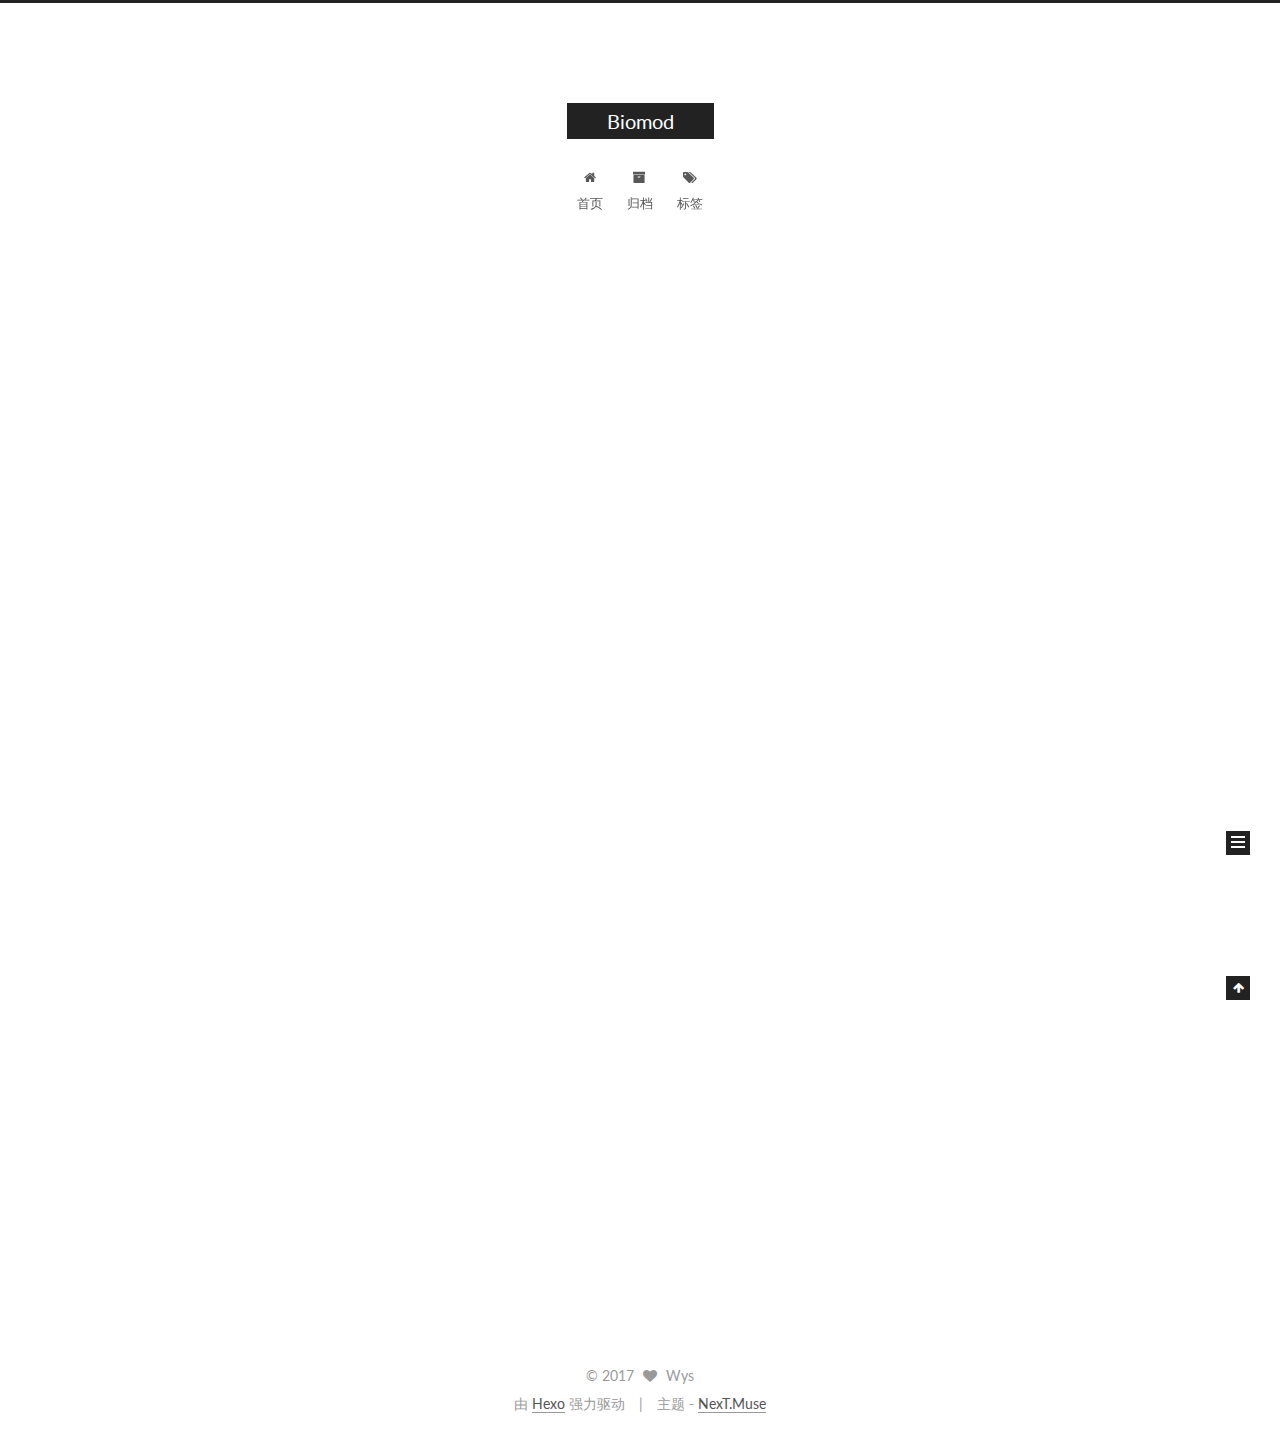
==== commit 8de02e96: "Site updated: 2017-02-27 10:47:51" ====
--- a/index.html
+++ b/index.html
@@ -71,7 +71,7 @@
 <link href="/css/main.css?v=5.1.0" rel="stylesheet" type="text/css" />
 
 
-  <meta name="keywords" content="Hexo, NexT" />
+  <meta name="keywords" content="Formation of stable left-handed DNA by intertwining DNA circles" />
 
 
 
@@ -250,7 +250,7 @@
     <link itemprop="mainEntityOfPage" href="http://yoursite.com/2017/02/26/hello-world/">
 
     <span hidden itemprop="author" itemscope itemtype="http://schema.org/Person">
-      <meta itemprop="name" content="John Doe">
+      <meta itemprop="name" content="Wys">
       <meta itemprop="description" content="">
       <meta itemprop="image" content="/images/avatar.gif">
     </span>
@@ -398,8 +398,8 @@
         <div class="site-author motion-element" itemprop="author" itemscope itemtype="http://schema.org/Person">
           <img class="site-author-image" itemprop="image"
                src="/images/avatar.gif"
-               alt="John Doe" />
-          <p class="site-author-name" itemprop="name">John Doe</p>
+               alt="Wys" />
+          <p class="site-author-name" itemprop="name">Wys</p>
            
               <p class="site-description motion-element" itemprop="description"></p>
           
@@ -459,7 +459,7 @@
   <span class="with-love">
     <i class="fa fa-heart"></i>
   </span>
-  <span class="author" itemprop="copyrightHolder">John Doe</span>
+  <span class="author" itemprop="copyrightHolder">Wys</span>
 </div>
 
 
--- a/css/main.css
+++ b/css/main.css
@@ -1700,7 +1700,7 @@
   width: 4px;
   height: 4px;
   border-radius: 50%;
-  background: #4e9170;
+  background: #81b6d7;
 }
 .links-of-blogroll {
   font-size: 13px;
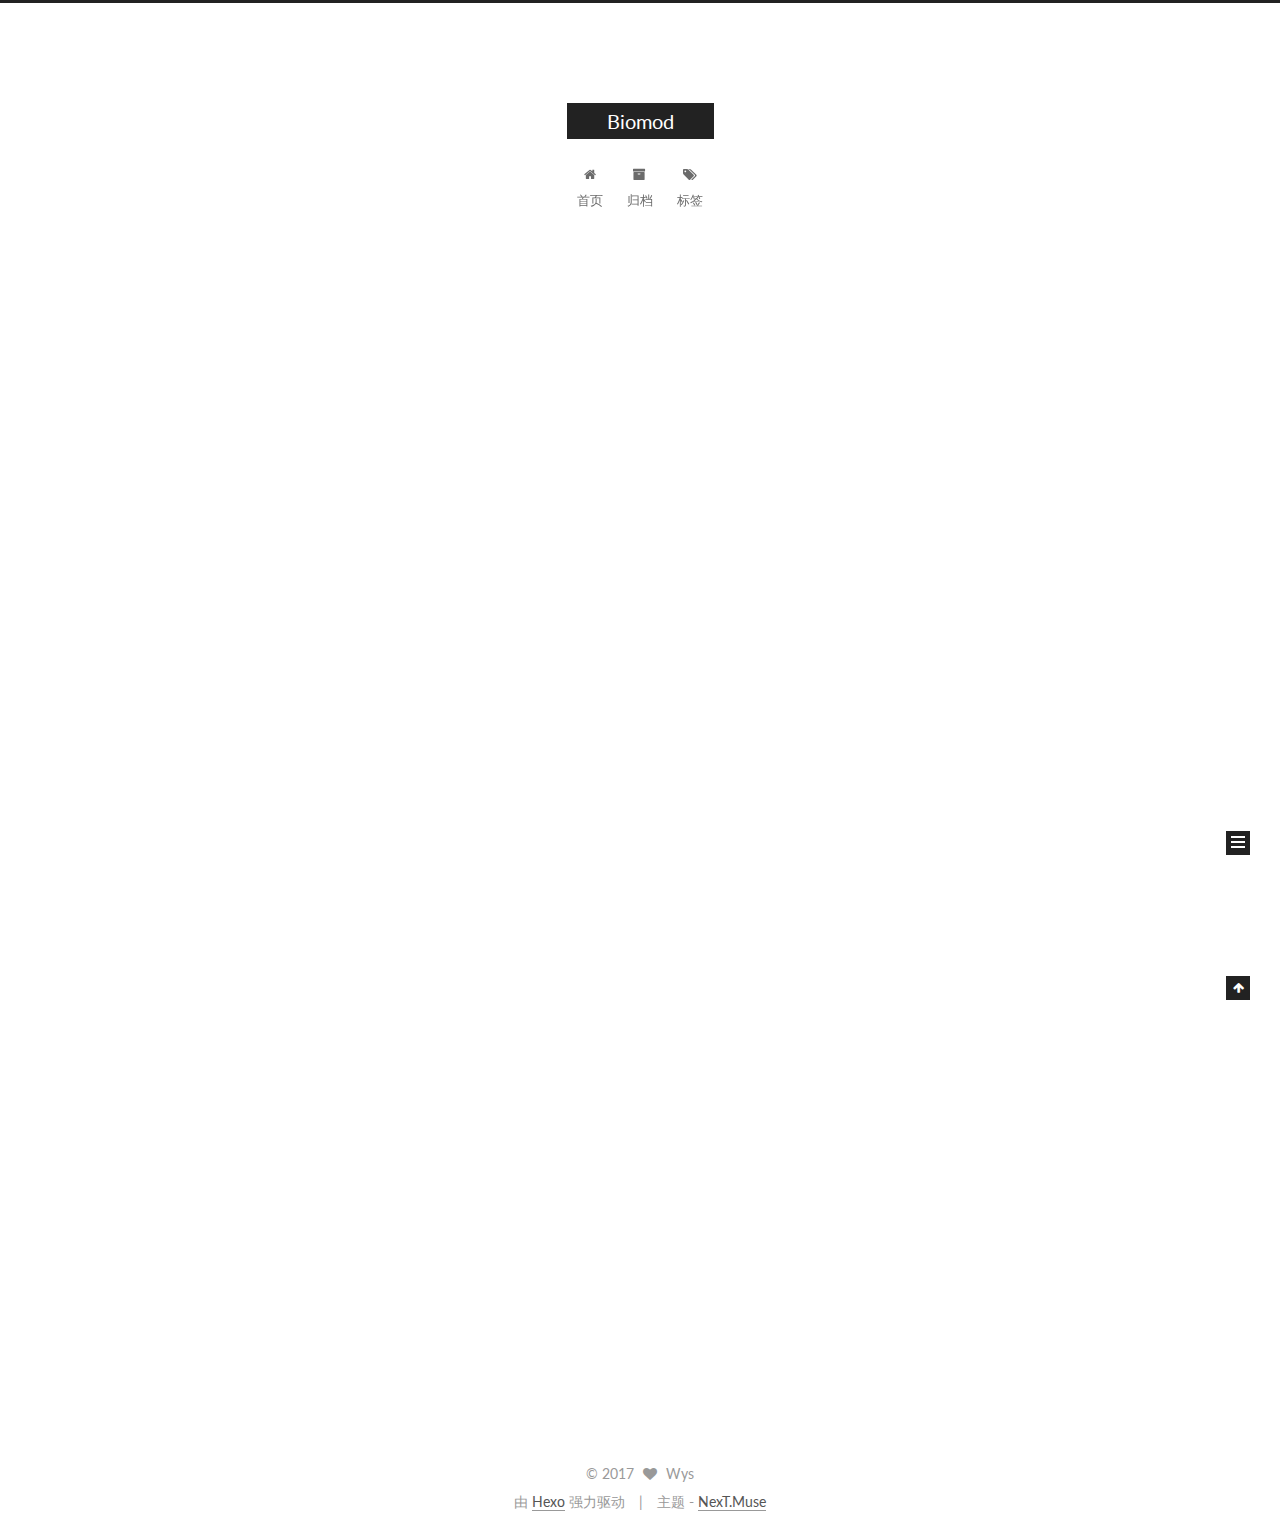
==== commit 6674b23f: "Site updated: 2017-03-10 15:05:43" ====
--- a/index.html
+++ b/index.html
@@ -270,7 +270,7 @@
               
                 
                 <a class="post-title-link" href="/2017/02/26/hello-world/" itemprop="url">
-                  Hello World
+                  未命名
                 </a>
               
             
@@ -324,7 +324,8 @@
       
         
           
-            <p>Welcome to <a href="https://hexo.io/" target="_blank" rel="external">Hexo</a>! This is your very first post. Check <a href="https://hexo.io/docs/" target="_blank" rel="external">documentation</a> for more info. If you get any problems when using Hexo, you can find the answer in <a href="https://hexo.io/docs/troubleshooting.html" target="_blank" rel="external">troubleshooting</a> or you can ask me on <a href="https://github.com/hexojs/hexo/issues" target="_blank" rel="external">GitHub</a>.</p>
+            <hr>
+<h2 id="Team-Ouc-of-China"><a href="#Team-Ouc-of-China" class="headerlink" title="Team Ouc of China"></a>Team Ouc of China</h2><p>Welcome to <a href="https://hexo.io/" target="_blank" rel="external">Hexo</a>! This is your very first post. Check <a href="https://hexo.io/docs/" target="_blank" rel="external">documentation</a> for more info. If you get any problems when using Hexo, you can find the answer in <a href="https://hexo.io/docs/troubleshooting.html" target="_blank" rel="external">troubleshooting</a> or you can ask me on <a href="https://github.com/hexojs/hexo/issues" target="_blank" rel="external">GitHub</a>.</p>
 <h2 id="Quick-Start"><a href="#Quick-Start" class="headerlink" title="Quick Start"></a>Quick Start</h2><h3 id="Create-a-new-post"><a href="#Create-a-new-post" class="headerlink" title="Create a new post"></a>Create a new post</h3><figure class="highlight bash"><table><tr><td class="gutter"><pre><div class="line">1</div></pre></td><td class="code"><pre><div class="line">$ hexo new <span class="string">"My New Post"</span></div></pre></td></tr></table></figure>
 <p>More info: <a href="https://hexo.io/docs/writing.html" target="_blank" rel="external">Writing</a></p>
 <h3 id="Run-server"><a href="#Run-server" class="headerlink" title="Run server"></a>Run server</h3><figure class="highlight bash"><table><tr><td class="gutter"><pre><div class="line">1</div></pre></td><td class="code"><pre><div class="line">$ hexo server</div></pre></td></tr></table></figure>
--- a/css/main.css
+++ b/css/main.css
@@ -1700,7 +1700,7 @@
   width: 4px;
   height: 4px;
   border-radius: 50%;
-  background: #81b6d7;
+  background: #3316ff;
 }
 .links-of-blogroll {
   font-size: 13px;
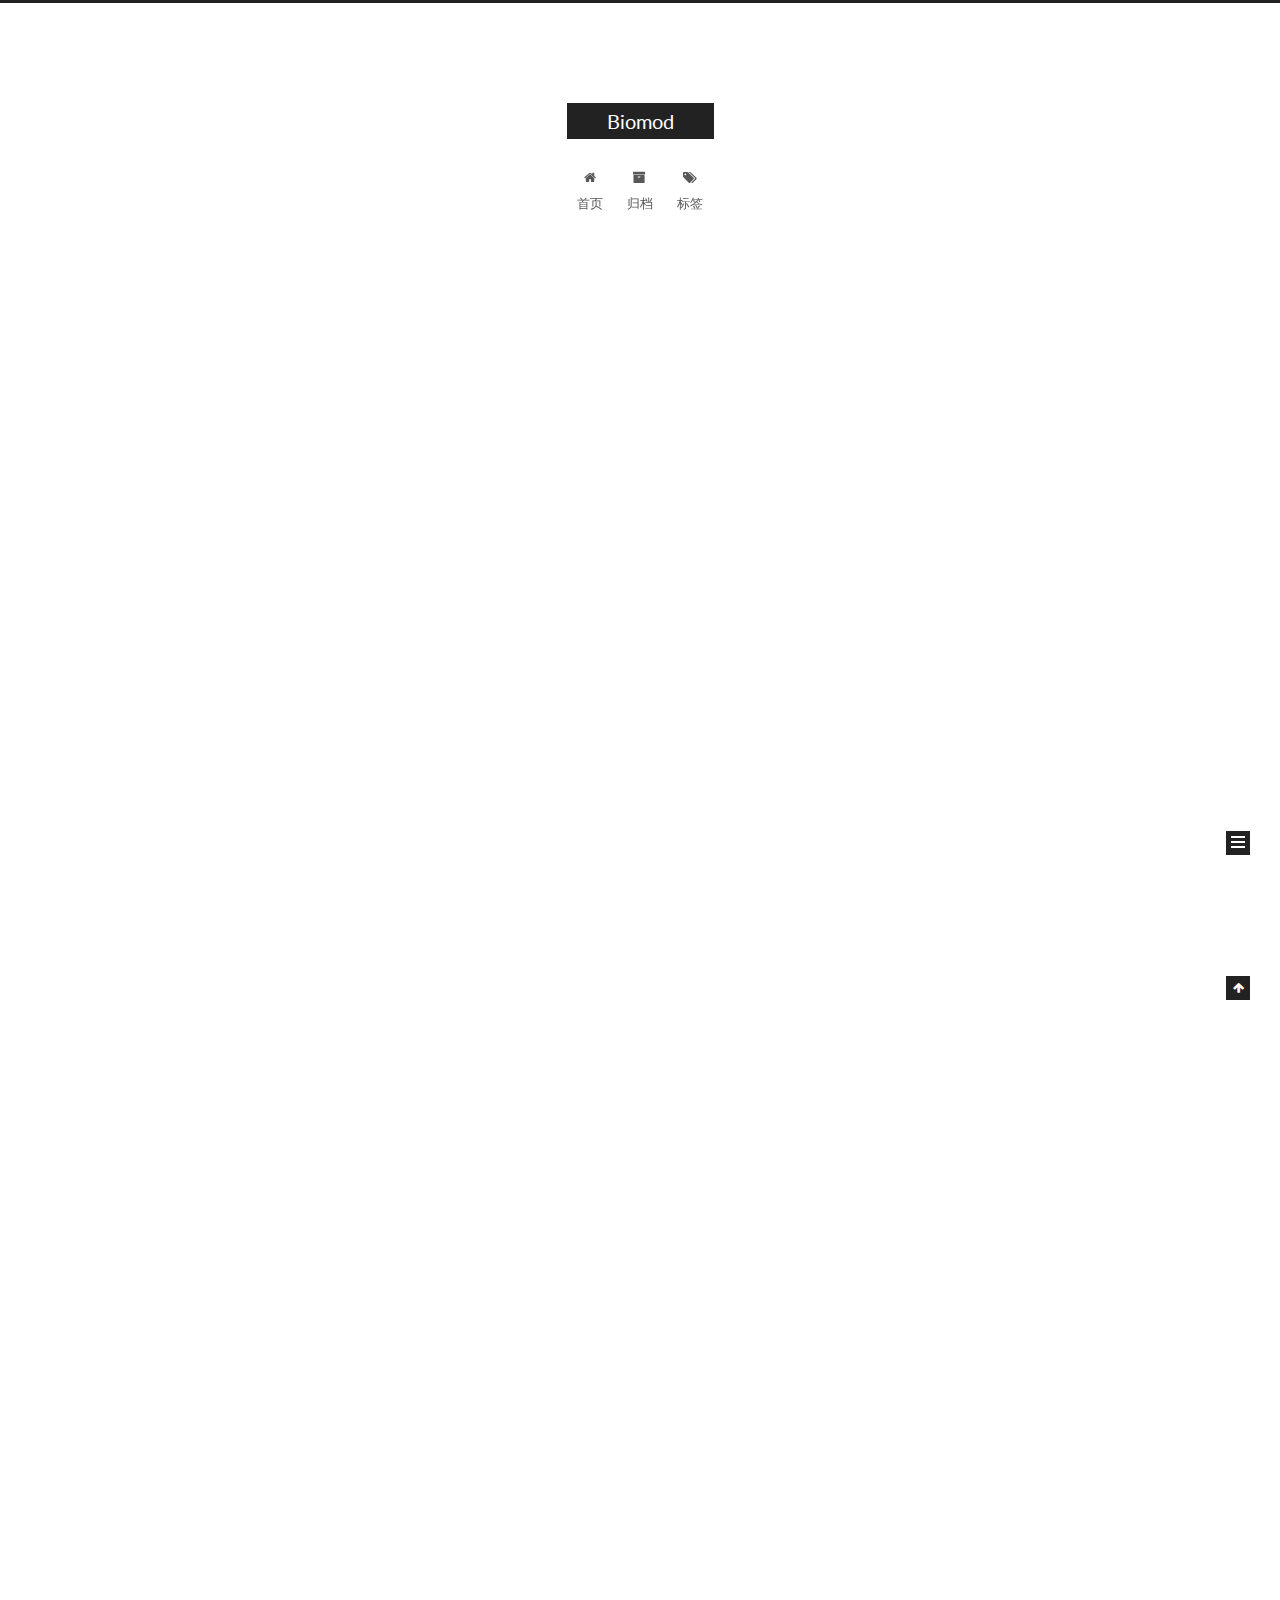
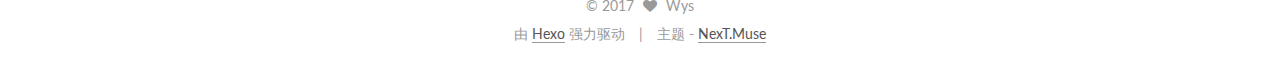
==== commit 0604932e: "Site updated: 2017-03-12 15:17:14" ====
--- a/index.html
+++ b/index.html
@@ -325,8 +325,9 @@
         
           
             <hr>
-<h2 id="Team-Ouc-of-China"><a href="#Team-Ouc-of-China" class="headerlink" title="Team Ouc of China"></a>Team Ouc of China</h2><p>Welcome to <a href="https://hexo.io/" target="_blank" rel="external">Hexo</a>! This is your very first post. Check <a href="https://hexo.io/docs/" target="_blank" rel="external">documentation</a> for more info. If you get any problems when using Hexo, you can find the answer in <a href="https://hexo.io/docs/troubleshooting.html" target="_blank" rel="external">troubleshooting</a> or you can ask me on <a href="https://github.com/hexojs/hexo/issues" target="_blank" rel="external">GitHub</a>.</p>
-<h2 id="Quick-Start"><a href="#Quick-Start" class="headerlink" title="Quick Start"></a>Quick Start</h2><h3 id="Create-a-new-post"><a href="#Create-a-new-post" class="headerlink" title="Create a new post"></a>Create a new post</h3><figure class="highlight bash"><table><tr><td class="gutter"><pre><div class="line">1</div></pre></td><td class="code"><pre><div class="line">$ hexo new <span class="string">"My New Post"</span></div></pre></td></tr></table></figure>
+<h2 id="Team-Ouc-of-China"><a href="#Team-Ouc-of-China" class="headerlink" title="Team Ouc of China"></a>Team Ouc of China</h2><p>Abstract</p>
+<p>Z-DNA (left-handed DNA duplex) is hard to form under physiological conditions. Usually, it forms only under special constrains, such as high salt concentrations, base-modification, alternative purine-pyrimidine sequence, or aid of chiral molecules. Therefore, Z-DNA research is difficult to be carried out. Our aim is to prepare stable Z-DNA conformation of natural DNA sequences under physiological conditions. We noticed that half left-handed duplex and half right-handed one have to form when two closed DNA circles turn around with each other. Our basic molecular design is to mix two circular DNAs with complementary sequences, and the hybridization between them will form right-handed DNA duplex and left-handed one simultaneously. We are preparing circular ssDNA with various lengths (42, 53, 63, 74 and 84 nt). We will use PAGE analysis and ZBP-1 to check whether our idea works. The Z-RNA formation and mimic transcription process in vivo will also be challenged.</p>
+<figure class="highlight bash"><table><tr><td class="gutter"><pre><div class="line">1</div></pre></td><td class="code"><pre><div class="line">$ hexo new <span class="string">"My New Post"</span></div></pre></td></tr></table></figure>
 <p>More info: <a href="https://hexo.io/docs/writing.html" target="_blank" rel="external">Writing</a></p>
 <h3 id="Run-server"><a href="#Run-server" class="headerlink" title="Run server"></a>Run server</h3><figure class="highlight bash"><table><tr><td class="gutter"><pre><div class="line">1</div></pre></td><td class="code"><pre><div class="line">$ hexo server</div></pre></td></tr></table></figure>
 <p>More info: <a href="https://hexo.io/docs/server.html" target="_blank" rel="external">Server</a></p>
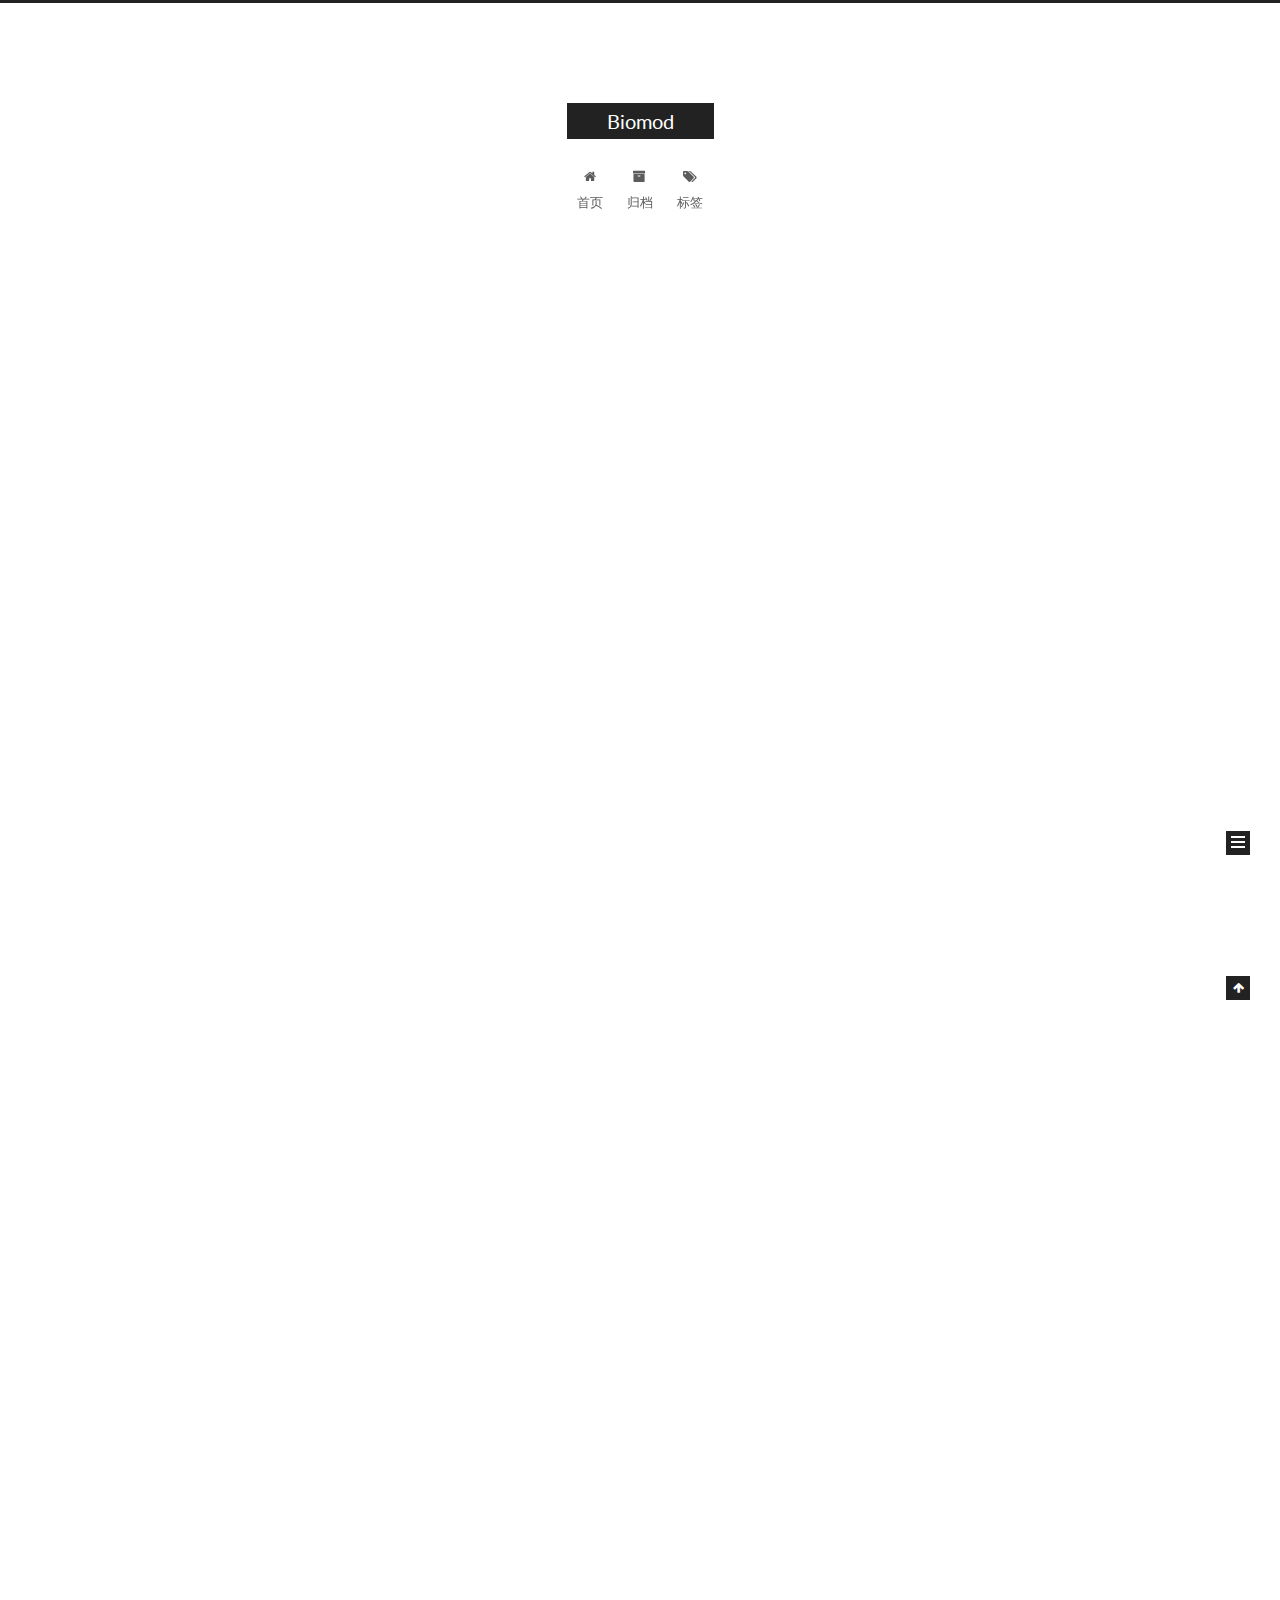
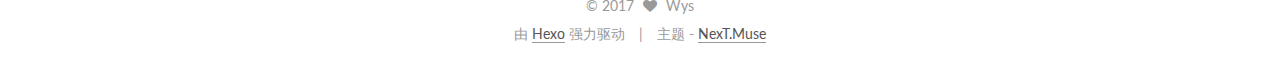
==== commit f1251e04: "Site updated: 2017-03-12 18:22:13" ====
--- a/index.html
+++ b/index.html
@@ -325,7 +325,7 @@
         
           
             <hr>
-<h2 id="Team-Ouc-of-China"><a href="#Team-Ouc-of-China" class="headerlink" title="Team Ouc of China"></a>Team Ouc of China</h2><p>Abstract</p>
+<h2 id="Formation-of-stable-left-handed-DNA-by-intertwining-DNA-circles"><a href="#Formation-of-stable-left-handed-DNA-by-intertwining-DNA-circles" class="headerlink" title="Formation of stable left-handed DNA by intertwining DNA circles"></a>Formation of stable left-handed DNA by intertwining DNA circles</h2><p>Abstract</p>
 <p>Z-DNA (left-handed DNA duplex) is hard to form under physiological conditions. Usually, it forms only under special constrains, such as high salt concentrations, base-modification, alternative purine-pyrimidine sequence, or aid of chiral molecules. Therefore, Z-DNA research is difficult to be carried out. Our aim is to prepare stable Z-DNA conformation of natural DNA sequences under physiological conditions. We noticed that half left-handed duplex and half right-handed one have to form when two closed DNA circles turn around with each other. Our basic molecular design is to mix two circular DNAs with complementary sequences, and the hybridization between them will form right-handed DNA duplex and left-handed one simultaneously. We are preparing circular ssDNA with various lengths (42, 53, 63, 74 and 84 nt). We will use PAGE analysis and ZBP-1 to check whether our idea works. The Z-RNA formation and mimic transcription process in vivo will also be challenged.</p>
 <figure class="highlight bash"><table><tr><td class="gutter"><pre><div class="line">1</div></pre></td><td class="code"><pre><div class="line">$ hexo new <span class="string">"My New Post"</span></div></pre></td></tr></table></figure>
 <p>More info: <a href="https://hexo.io/docs/writing.html" target="_blank" rel="external">Writing</a></p>
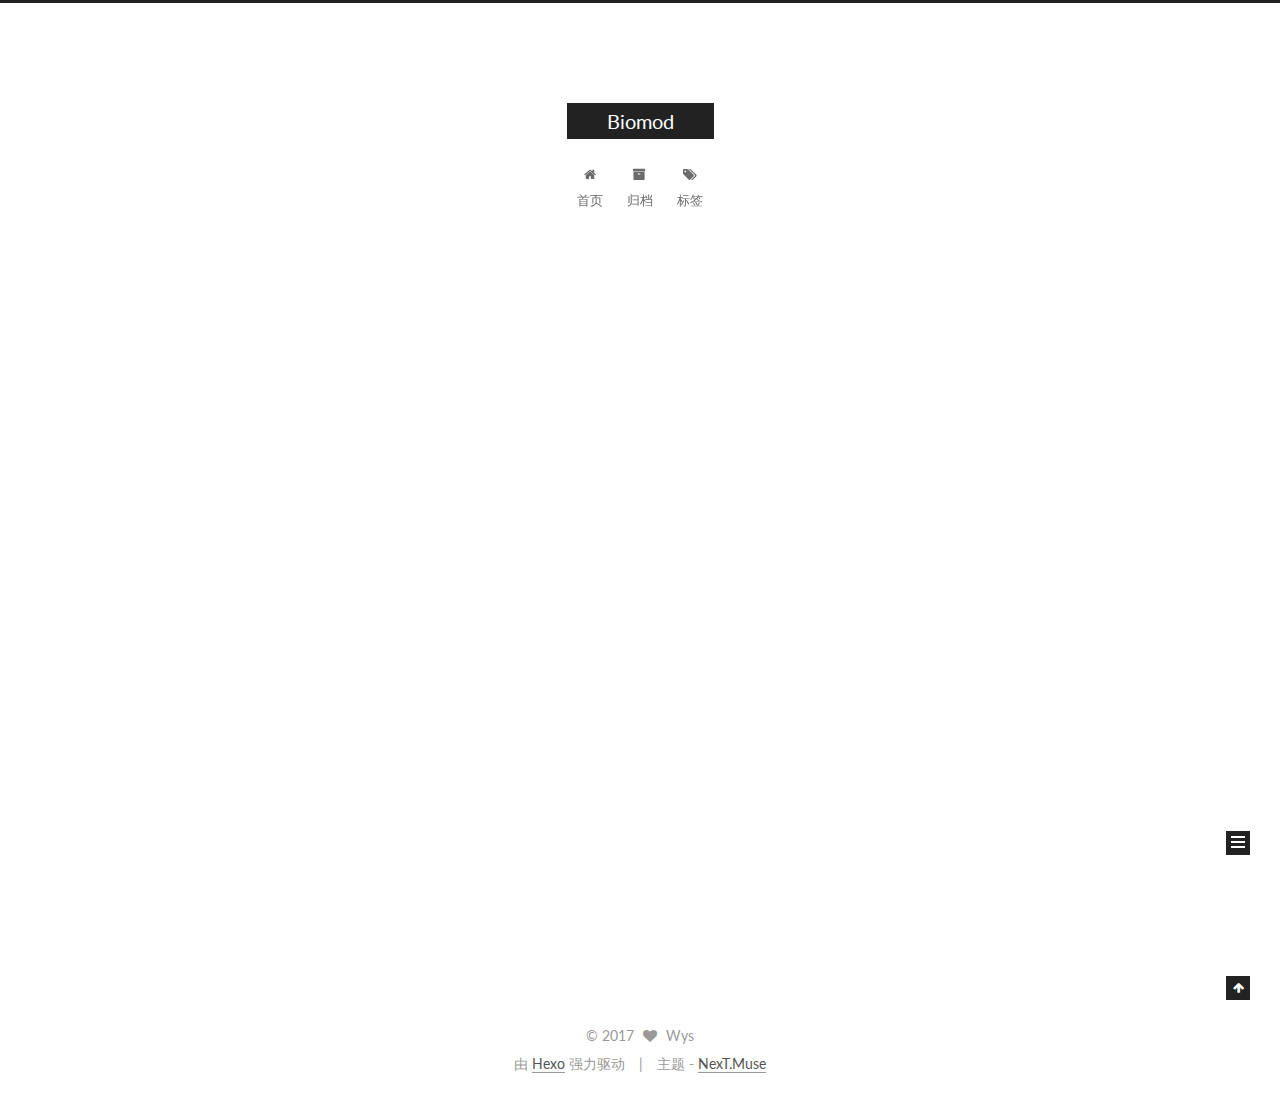
==== commit e9f097ab: "Site updated: 2017-03-12 19:12:56" ====
--- a/index.html
+++ b/index.html
@@ -327,14 +327,7 @@
             <hr>
 <h2 id="Formation-of-stable-left-handed-DNA-by-intertwining-DNA-circles"><a href="#Formation-of-stable-left-handed-DNA-by-intertwining-DNA-circles" class="headerlink" title="Formation of stable left-handed DNA by intertwining DNA circles"></a>Formation of stable left-handed DNA by intertwining DNA circles</h2><p>Abstract</p>
 <p>Z-DNA (left-handed DNA duplex) is hard to form under physiological conditions. Usually, it forms only under special constrains, such as high salt concentrations, base-modification, alternative purine-pyrimidine sequence, or aid of chiral molecules. Therefore, Z-DNA research is difficult to be carried out. Our aim is to prepare stable Z-DNA conformation of natural DNA sequences under physiological conditions. We noticed that half left-handed duplex and half right-handed one have to form when two closed DNA circles turn around with each other. Our basic molecular design is to mix two circular DNAs with complementary sequences, and the hybridization between them will form right-handed DNA duplex and left-handed one simultaneously. We are preparing circular ssDNA with various lengths (42, 53, 63, 74 and 84 nt). We will use PAGE analysis and ZBP-1 to check whether our idea works. The Z-RNA formation and mimic transcription process in vivo will also be challenged.</p>
-<figure class="highlight bash"><table><tr><td class="gutter"><pre><div class="line">1</div></pre></td><td class="code"><pre><div class="line">$ hexo new <span class="string">"My New Post"</span></div></pre></td></tr></table></figure>
-<p>More info: <a href="https://hexo.io/docs/writing.html" target="_blank" rel="external">Writing</a></p>
-<h3 id="Run-server"><a href="#Run-server" class="headerlink" title="Run server"></a>Run server</h3><figure class="highlight bash"><table><tr><td class="gutter"><pre><div class="line">1</div></pre></td><td class="code"><pre><div class="line">$ hexo server</div></pre></td></tr></table></figure>
-<p>More info: <a href="https://hexo.io/docs/server.html" target="_blank" rel="external">Server</a></p>
-<h3 id="Generate-static-files"><a href="#Generate-static-files" class="headerlink" title="Generate static files"></a>Generate static files</h3><figure class="highlight bash"><table><tr><td class="gutter"><pre><div class="line">1</div></pre></td><td class="code"><pre><div class="line">$ hexo generate</div></pre></td></tr></table></figure>
-<p>More info: <a href="https://hexo.io/docs/generating.html" target="_blank" rel="external">Generating</a></p>
-<h3 id="Deploy-to-remote-sites"><a href="#Deploy-to-remote-sites" class="headerlink" title="Deploy to remote sites"></a>Deploy to remote sites</h3><figure class="highlight bash"><table><tr><td class="gutter"><pre><div class="line">1</div></pre></td><td class="code"><pre><div class="line">$ hexo deploy</div></pre></td></tr></table></figure>
-<p>More info: <a href="https://hexo.io/docs/deployment.html" target="_blank" rel="external">Deployment</a></p>
+<p>kkkk</p>
 
           
         
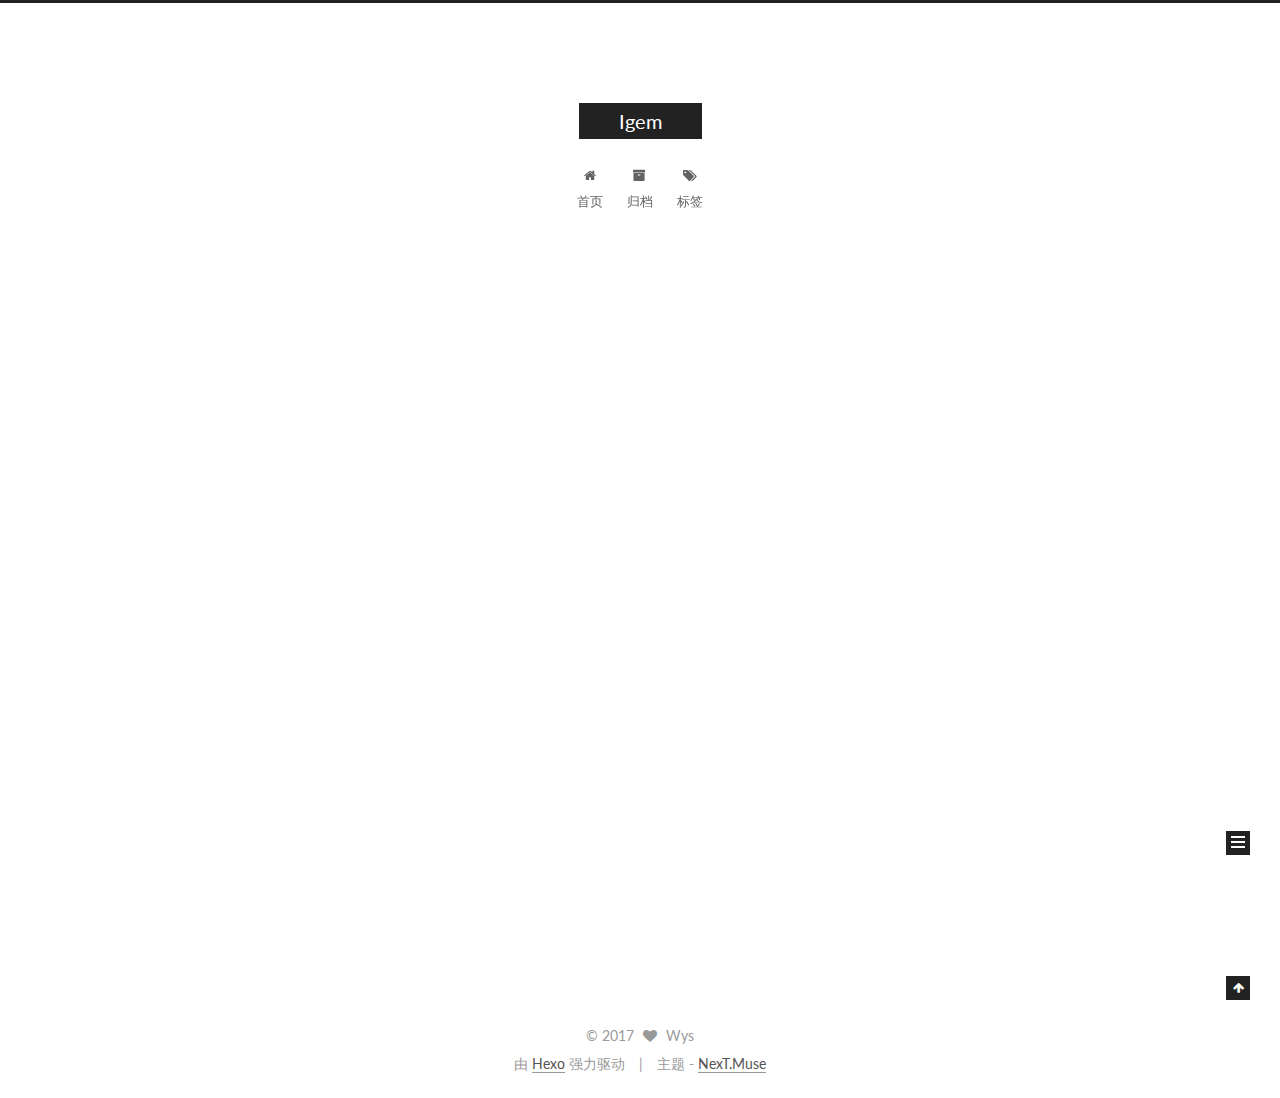
==== commit fea6c724: "Site updated: 2017-05-04 17:18:13" ====
--- a/index.html
+++ b/index.html
@@ -88,11 +88,11 @@
 
 
 <meta property="og:type" content="website">
-<meta property="og:title" content="Biomod">
+<meta property="og:title" content="Igem">
 <meta property="og:url" content="http://yoursite.com/index.html">
-<meta property="og:site_name" content="Biomod">
+<meta property="og:site_name" content="Igem">
 <meta name="twitter:card" content="summary">
-<meta name="twitter:title" content="Biomod">
+<meta name="twitter:title" content="Igem">
 
 
 
@@ -126,7 +126,7 @@
 
 
 
-  <title> Biomod </title>
+  <title> Igem </title>
 </head>
 
 <body itemscope itemtype="http://schema.org/WebPage" lang="zh-Hans">
@@ -164,7 +164,7 @@
     <div class="custom-logo-site-title">
       <a href="/"  class="brand" rel="start">
         <span class="logo-line-before"><i></i></span>
-        <span class="site-title">Biomod</span>
+        <span class="site-title">Igem</span>
         <span class="logo-line-after"><i></i></span>
       </a>
     </div>
@@ -256,7 +256,7 @@
     </span>
 
     <span hidden itemprop="publisher" itemscope itemtype="http://schema.org/Organization">
-      <meta itemprop="name" content="Biomod">
+      <meta itemprop="name" content="Igem">
     </span>
 
     
